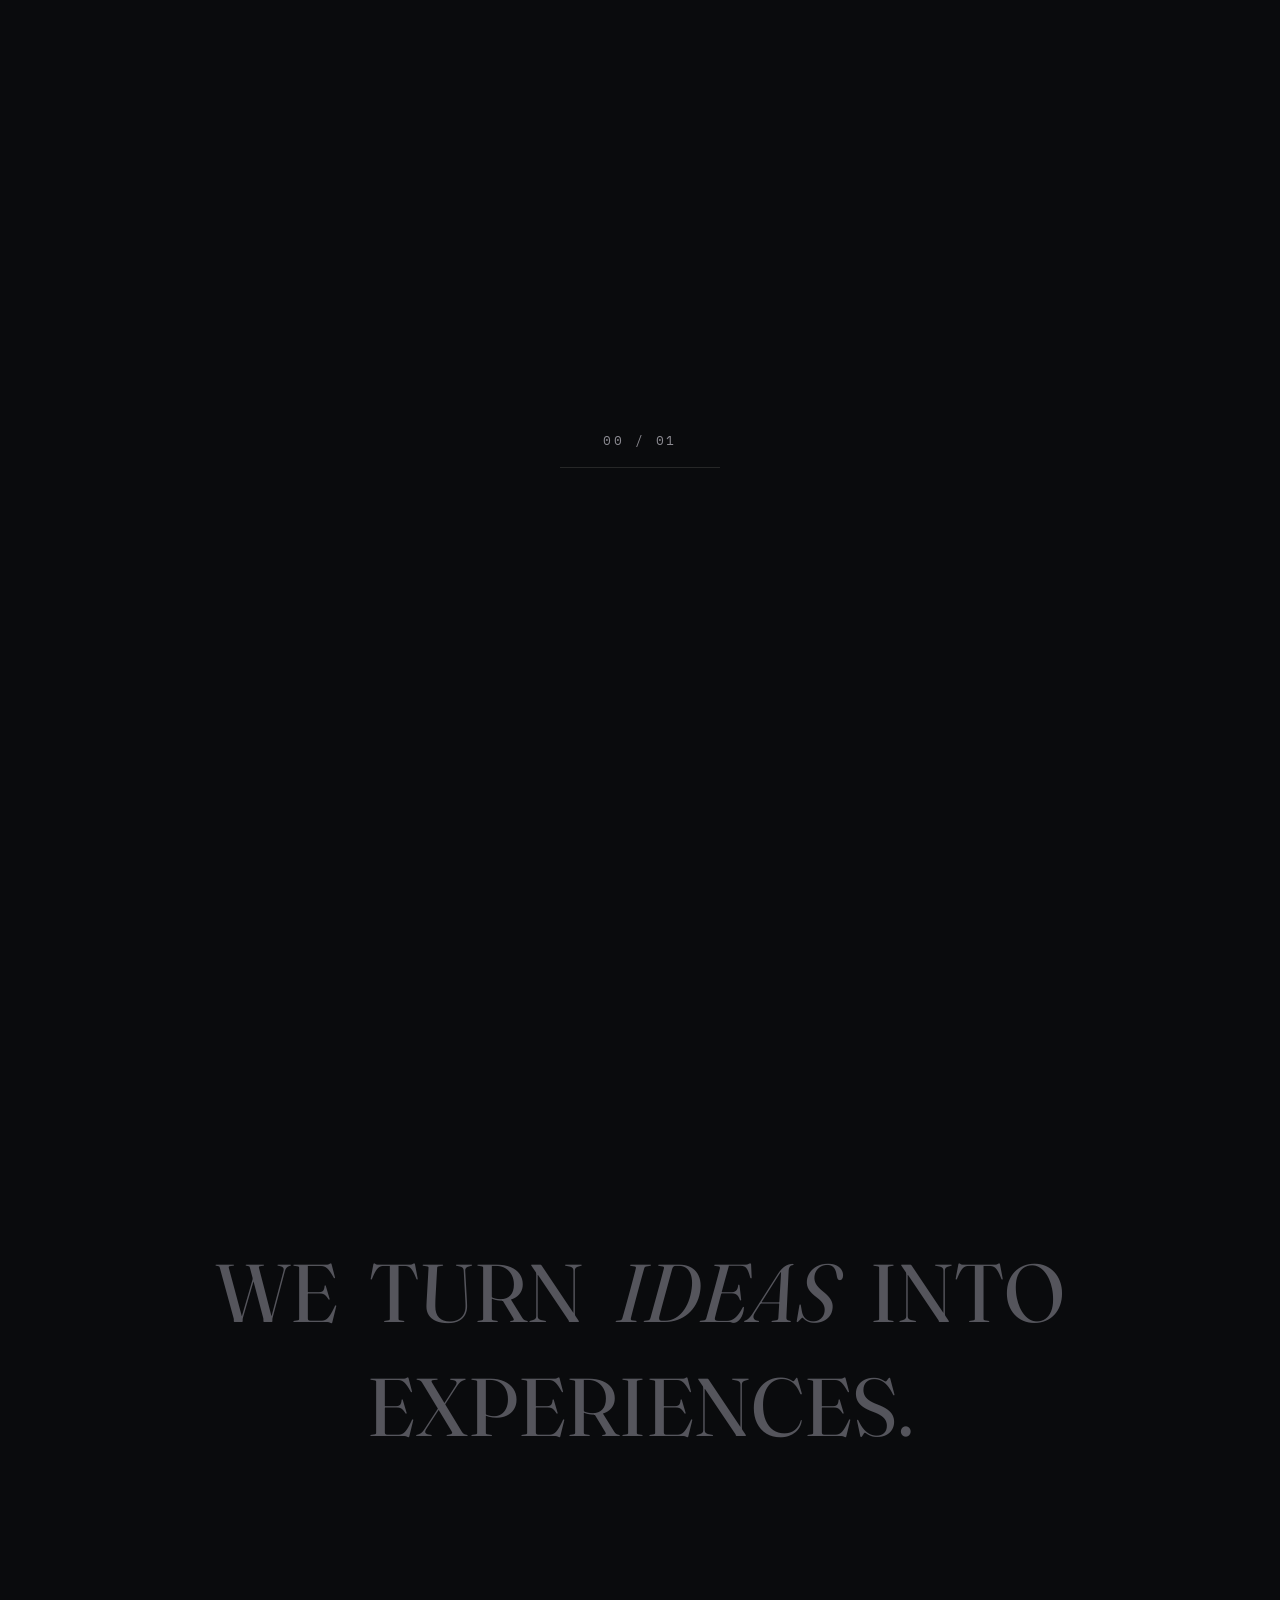
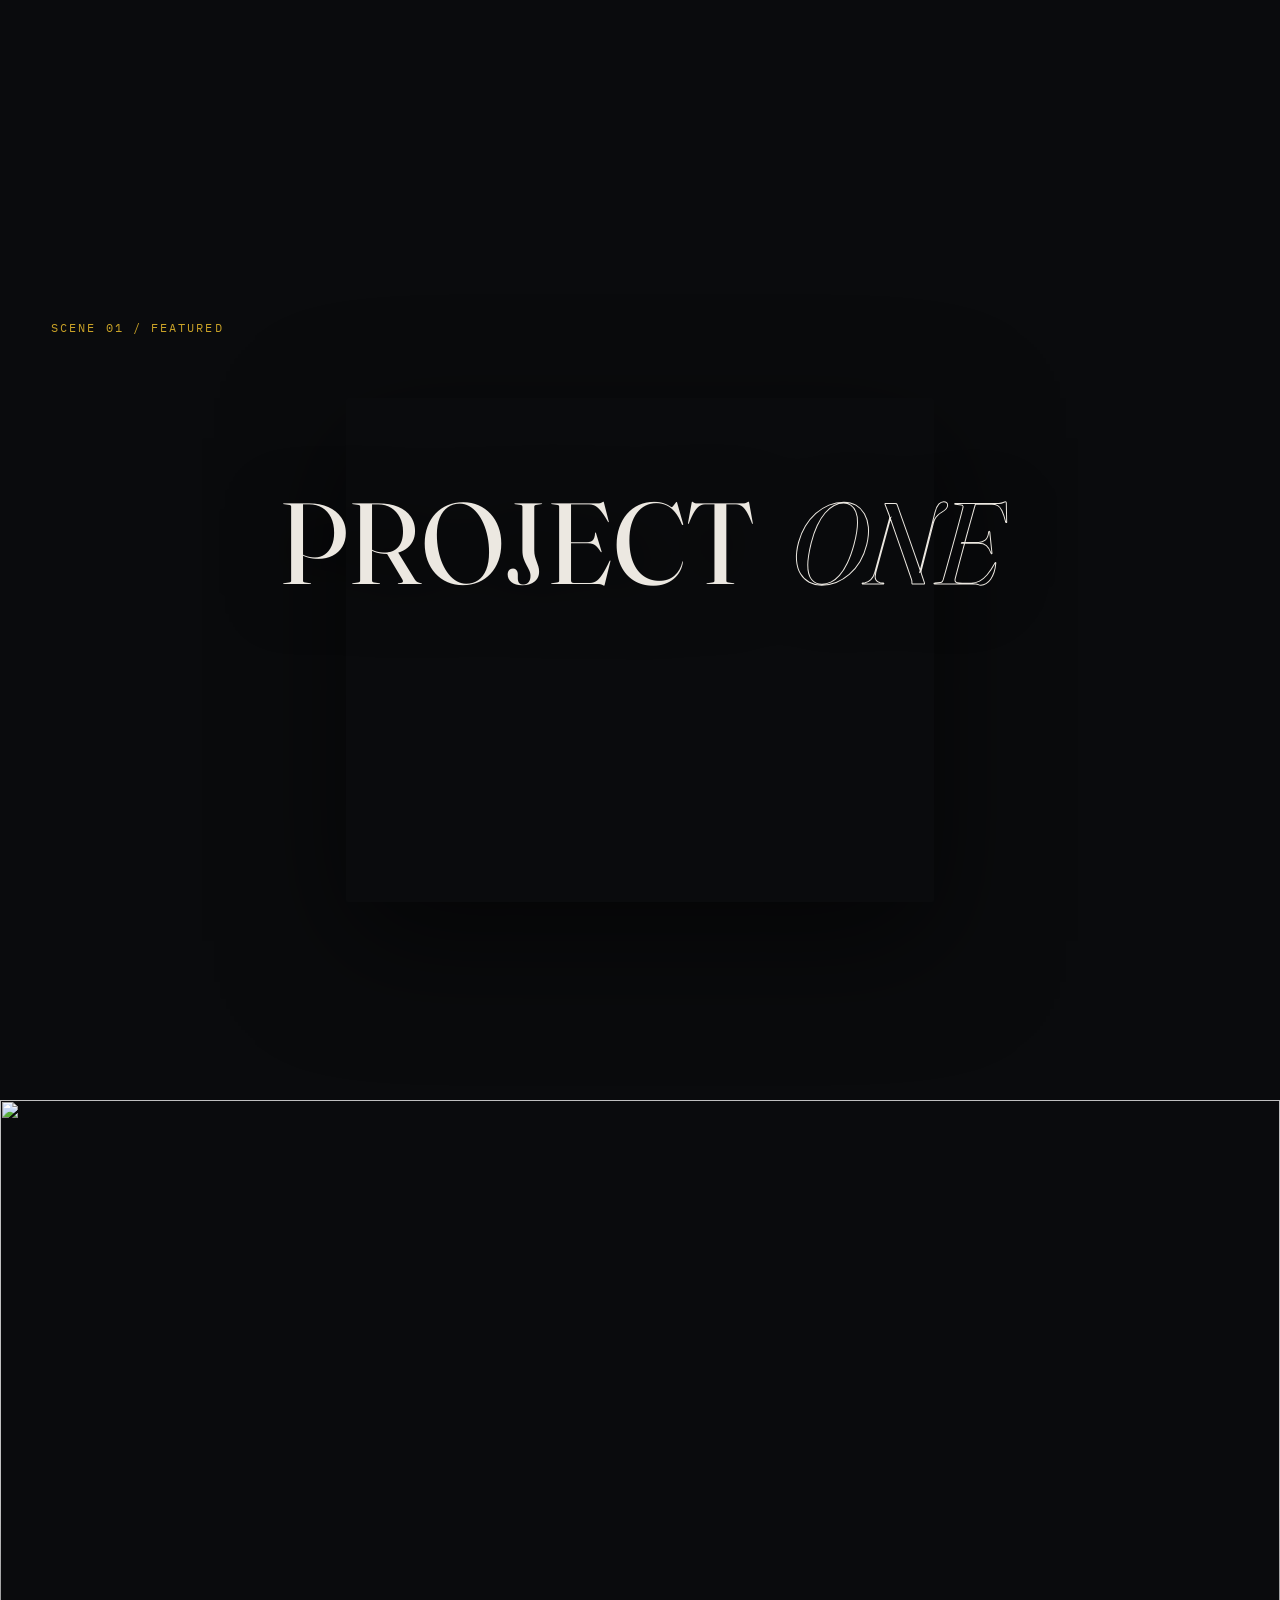
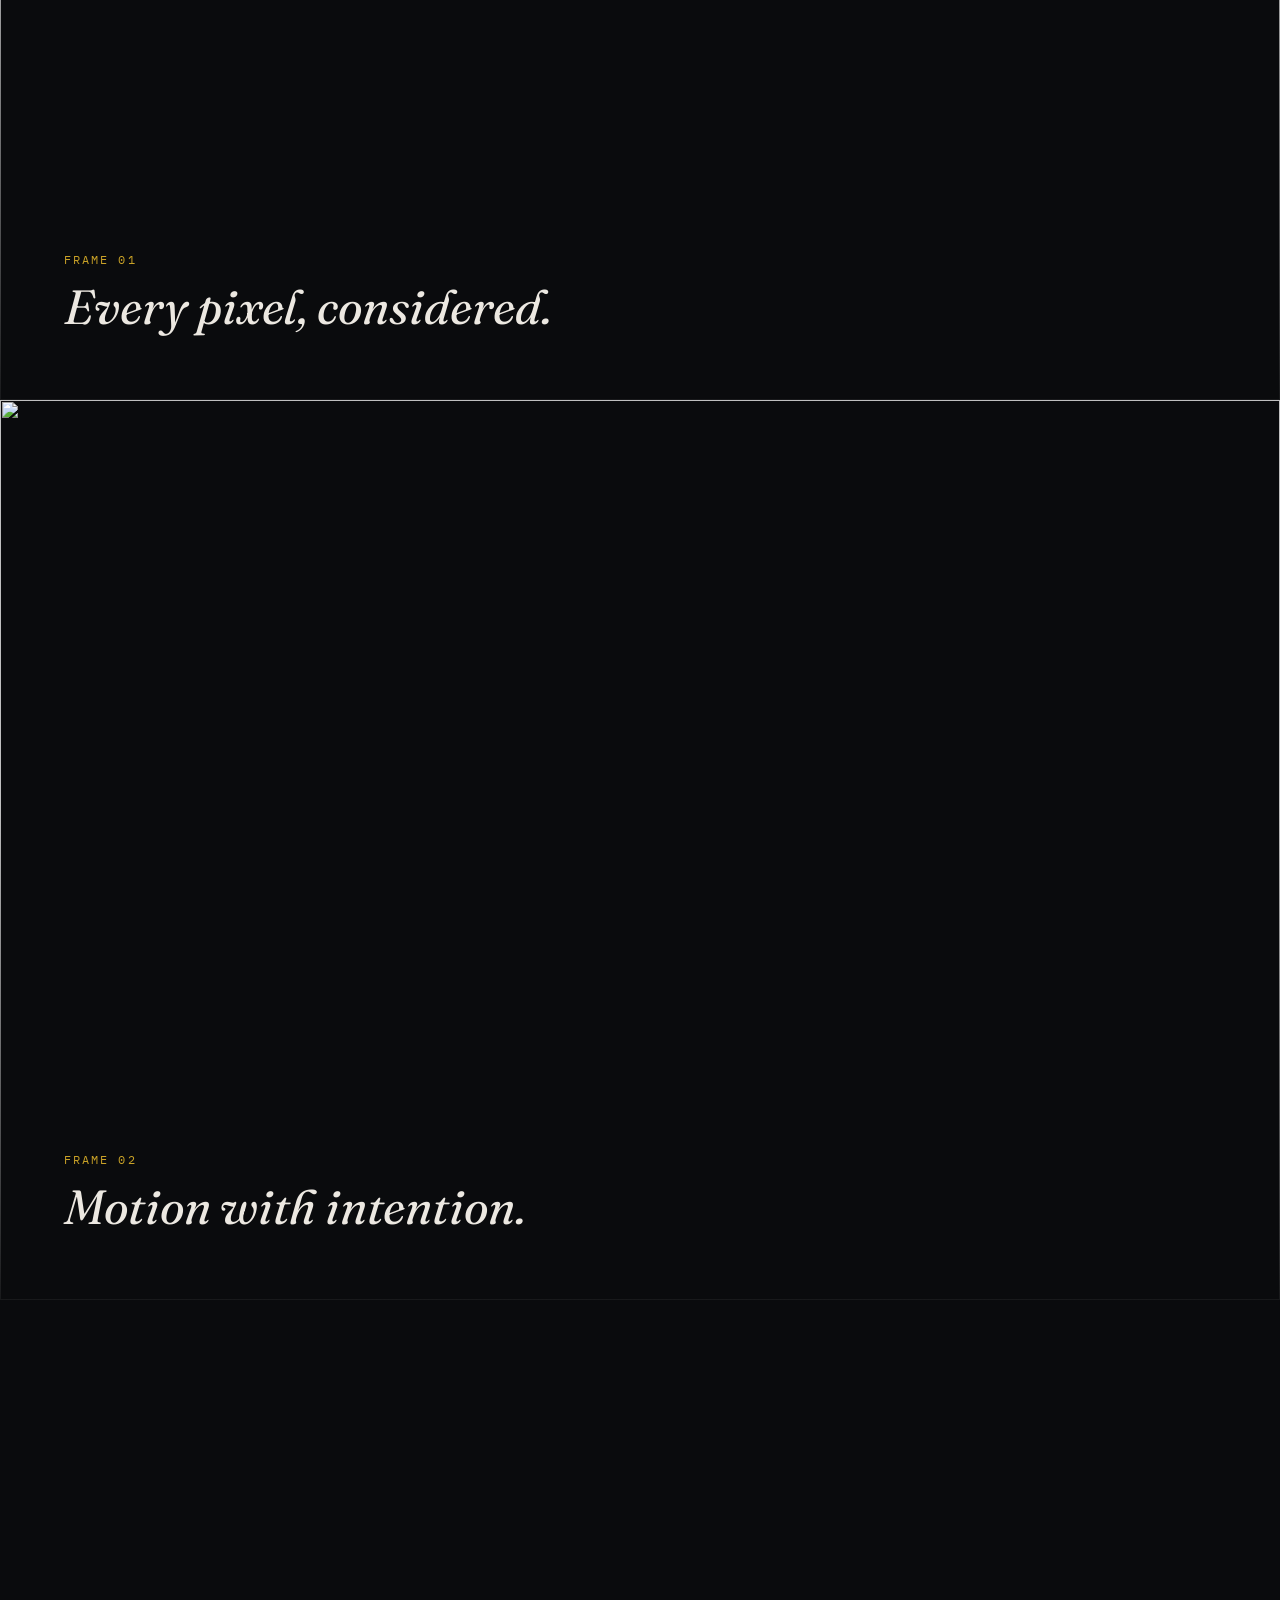
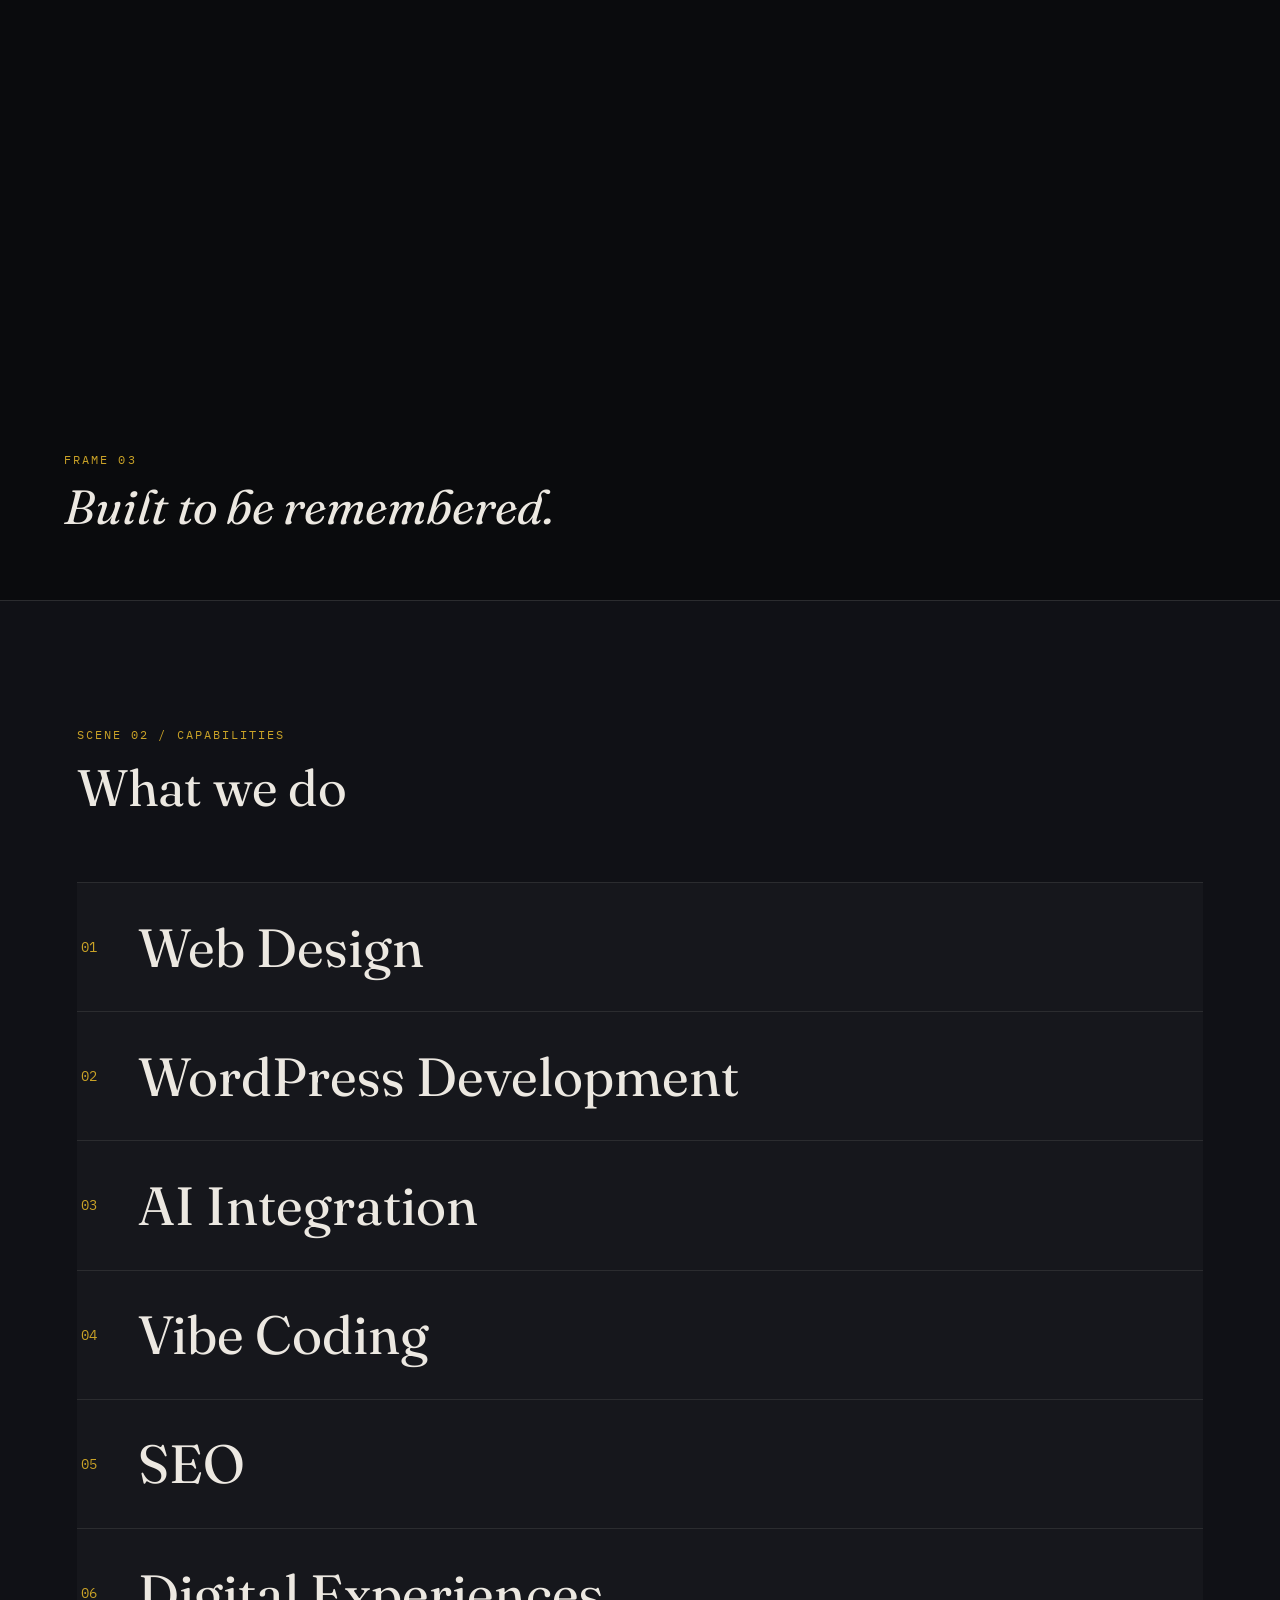
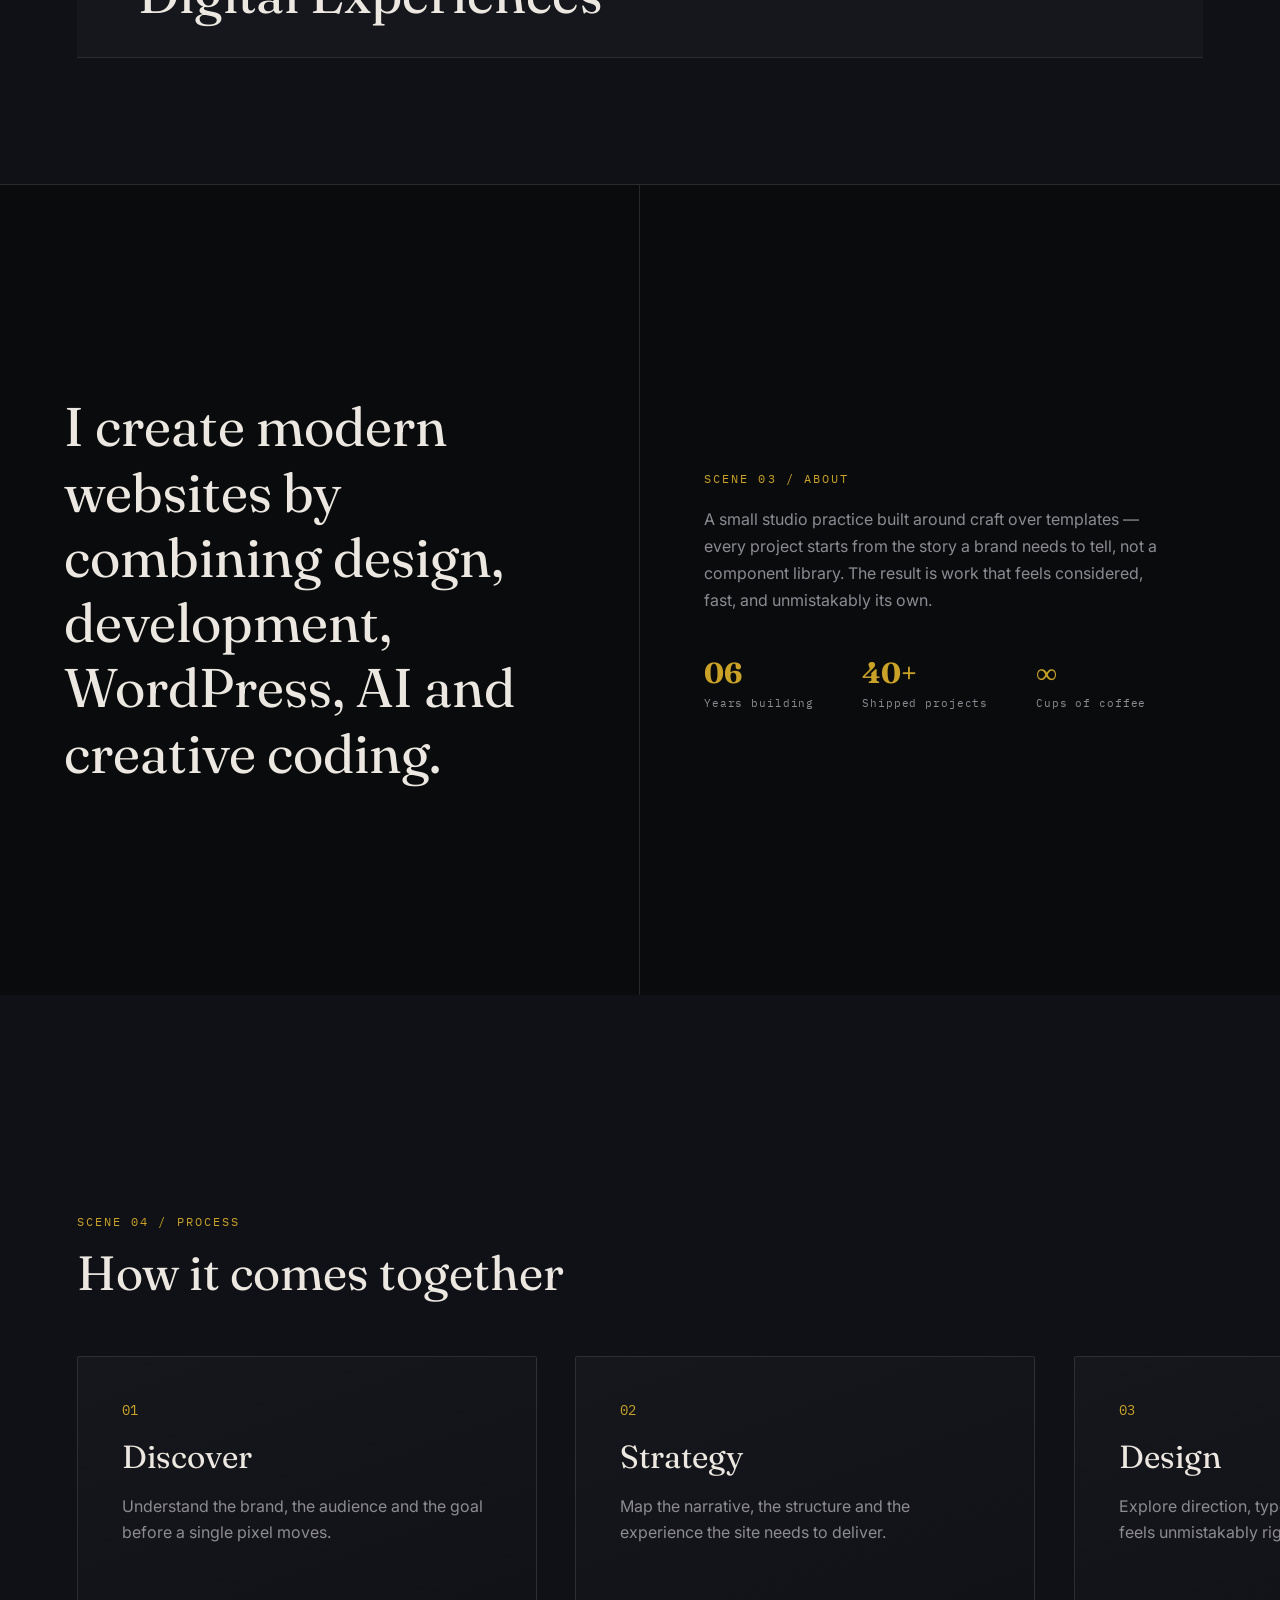
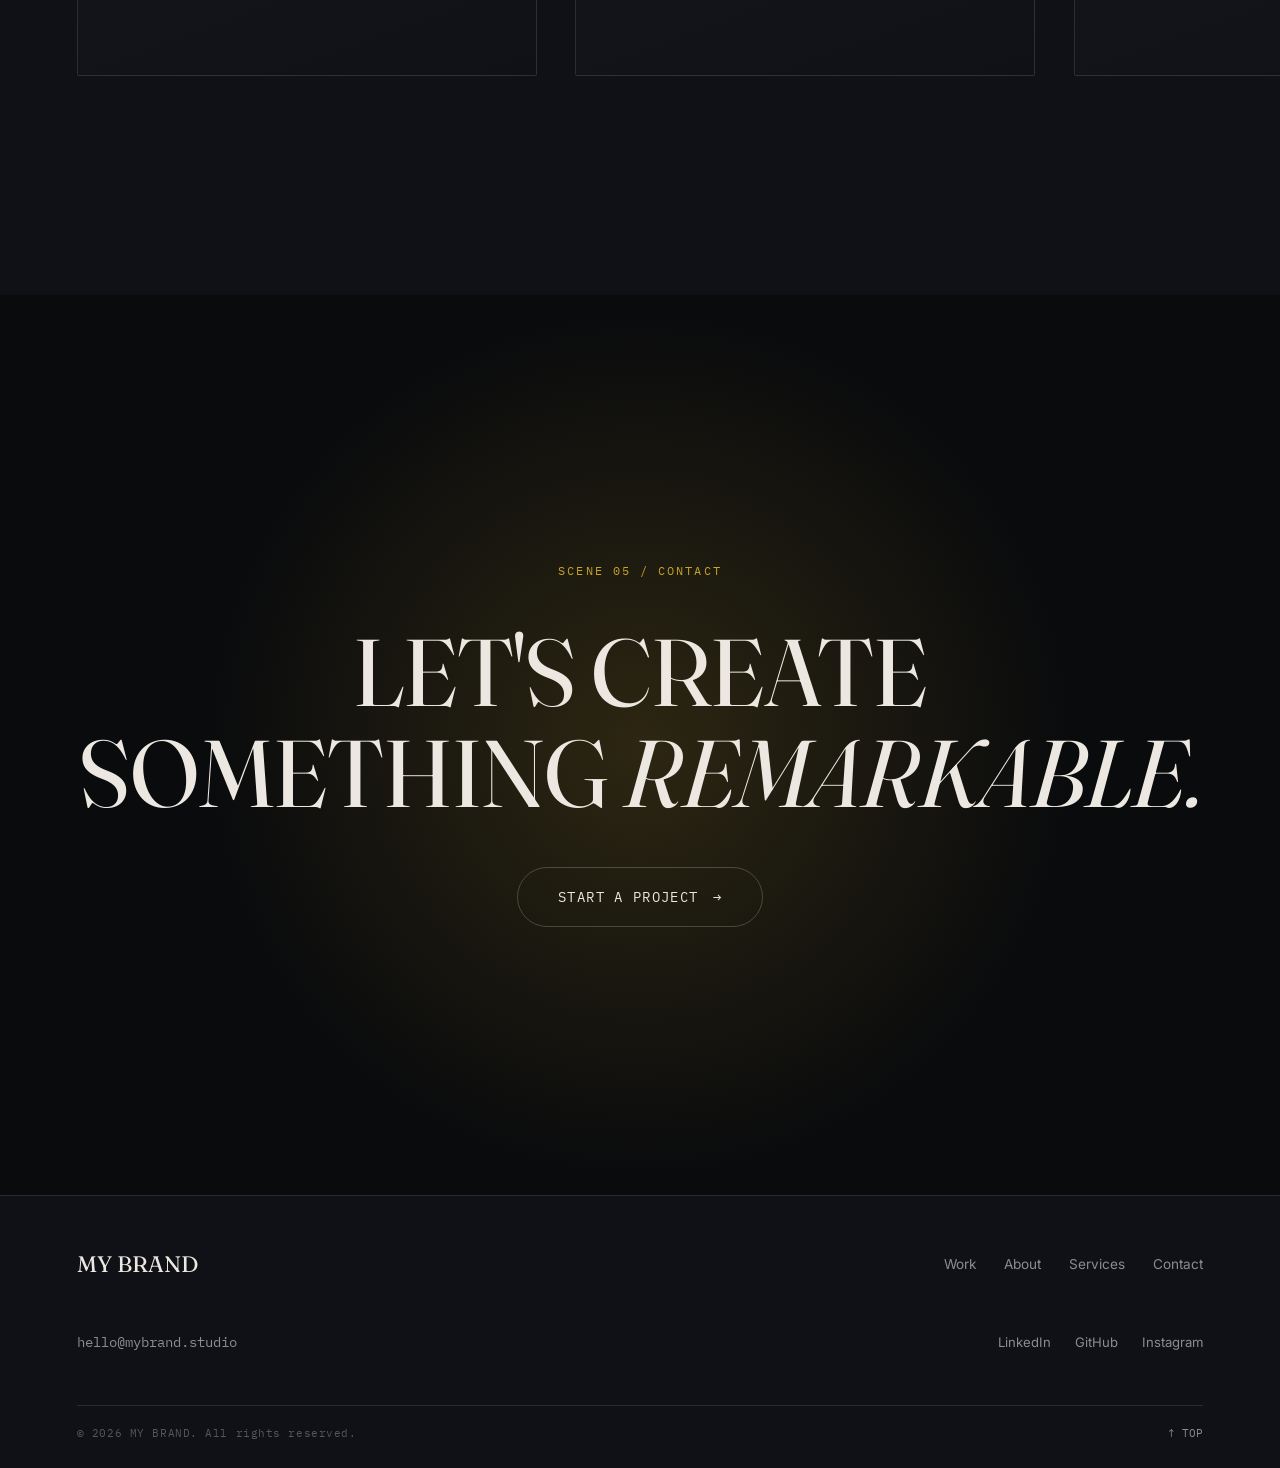
==== files (2) (3)/index.html @ c35a36f2 "Add files via upload" ====
<!DOCTYPE html>
<html lang="en">
<head>
<meta charset="UTF-8">
<meta name="viewport" content="width=device-width, initial-scale=1.0, viewport-fit=cover">
<title>MY BRAND — Digital Experiences</title>
<meta name="description" content="Creative development, intelligent design and immersive digital experiences.">

<!-- Google Fonts -->
<link rel="preconnect" href="https://fonts.googleapis.com">
<link rel="preconnect" href="https://fonts.gstatic.com" crossorigin>
<link href="https://fonts.googleapis.com/css2?family=Fraunces:ital,opsz,wght@0,9..144,300;0,9..144,400;0,9..144,500;0,9..144,600;1,9..144,400;1,9..144,500&family=Inter:wght@300;400;500;600&family=IBM+Plex+Mono:wght@400;500&display=swap" rel="stylesheet">

<link rel="stylesheet" href="style.css">
</head>
<body>

<!-- ===== Grain / vignette overlay ===== -->
<div class="grain" aria-hidden="true"></div>
<div class="vignette" aria-hidden="true"></div>

<!-- ===== Custom cursor (desktop only, JS-controlled) ===== -->
<div class="cursor" id="cursor" aria-hidden="true">
  <div class="cursor-dot"></div>
  <div class="cursor-ring"></div>
</div>

<!-- ===== Scroll progress timecode (signature element) ===== -->
<div class="timecode" id="timecode" aria-hidden="true">
  <span class="timecode-rec">● REC</span>
  <span class="timecode-value" id="timecodeValue">00:00:00:00</span>
</div>

<!-- ===== Loader ===== -->
<div class="loader" id="loader">
  <div class="loader-frame">00 / 01</div>
  <div class="loader-bar"><span></span></div>
</div>

<!-- ===== Navigation ===== -->
<header class="nav" id="nav">
  <a href="#top" class="nav-brand">MY BRAND</a>
  <nav class="nav-links" aria-label="Primary">
    <a href="#work" data-nav>Work</a>
    <a href="#about" data-nav>About</a>
    <a href="#services" data-nav>Services</a>
    <a href="#contact" data-nav>Contact</a>
  </nav>
  <button class="nav-toggle" id="navToggle" aria-label="Open menu" aria-expanded="false">
    <span class="nav-indicator" id="navIndicator"></span>
    <span class="nav-toggle-label">MENU</span>
  </button>
</header>

<!-- ===== Mobile menu overlay ===== -->
<div class="mobile-menu" id="mobileMenu">
  <a href="#work" data-nav>Work</a>
  <a href="#about" data-nav>About</a>
  <a href="#services" data-nav>Services</a>
  <a href="#contact" data-nav>Contact</a>
</div>

<main id="top">

  <!-- ===== HERO ===== -->
  <section class="hero" id="hero">
    <div class="hero-media">
      <img src="" data-img="hero" alt="" class="hero-img" id="heroImg">
      <div class="hero-scrim"></div>
    </div>
    <div class="hero-content">
      <h1 class="hero-title" id="heroTitle" aria-label="We build digital experiences">
        <span class="line"><span class="word">WE</span> <span class="word">BUILD</span></span>
        <span class="line"><span class="word">DIGITAL</span></span>
        <span class="line"><span class="word word-italic">EXPERIENCES</span><span class="word dot">.</span></span>
      </h1>
      <p class="hero-sub" id="heroSub">Creative development, intelligent design and immersive digital experiences.</p>
    </div>
    <div class="hero-meta">
      <span class="hero-meta-item">FILM // 2026</span>
      <span class="hero-meta-item">DIR. STUDIO</span>
    </div>
    <div class="scroll-cue" id="scrollCue">
      <span>SCROLL TO EXPLORE</span>
      <span class="scroll-cue-arrow">↓</span>
    </div>
  </section>

  <!-- ===== SECTION 02 — INTRODUCTION ===== -->
  <section class="intro" id="intro">
    <p class="intro-text" id="introText">
      <span class="reveal-word">WE</span>
      <span class="reveal-word">TURN</span>
      <span class="reveal-word pin-word">IDEAS</span>
      <span class="reveal-word">INTO</span>
      <span class="reveal-word accent-word">EXPERIENCES.</span>
    </p>
  </section>

  <!-- ===== SECTION 03 — FEATURED PROJECT (pinned) ===== -->
  <section class="feature" id="work">
    <div class="feature-pin">
      <div class="feature-eyebrow">
        <span class="timecode-label">SCENE 01 / FEATURED</span>
      </div>
      <h2 class="feature-title">
        <span>PROJECT</span><span class="feature-title-outline">ONE</span>
      </h2>
      <div class="feature-frame">
        <img src="" data-img="feature" alt="" class="feature-img" id="featureImg">
      </div>
      <ul class="feature-tags">
        <li>Creative Direction</li>
        <li>Web Design</li>
        <li>Development</li>
        <li>AI Integration</li>
      </ul>
    </div>
  </section>

  <!-- ===== SECTION 04 — CINEMATIC IMAGE STORY ===== -->
  <section class="story" id="story">
    <div class="story-panel story-panel--fade" data-panel="1">
      <img src="" data-img="story1" alt="" class="story-img">
      <div class="story-caption">
        <span class="timecode-label">FRAME 01</span>
        <h3>Every pixel, considered.</h3>
      </div>
    </div>
    <div class="story-panel story-panel--slide" data-panel="2">
      <img src="" data-img="story2" alt="" class="story-img">
      <div class="story-caption">
        <span class="timecode-label">FRAME 02</span>
        <h3>Motion with intention.</h3>
      </div>
    </div>
    <div class="story-panel story-panel--mask" data-panel="3">
      <div class="story-mask">
        <img src="" data-img="story3" alt="" class="story-img">
      </div>
      <div class="story-caption">
        <span class="timecode-label">FRAME 03</span>
        <h3>Built to be remembered.</h3>
      </div>
    </div>
  </section>

  <!-- ===== SECTION 05 — SERVICES ===== -->
  <section class="services" id="services">
    <div class="services-head">
      <span class="timecode-label">SCENE 02 / CAPABILITIES</span>
      <h2>What we do</h2>
    </div>
    <ul class="services-list">
      <li class="service-row" data-index="01">
        <span class="service-num">01</span>
        <span class="service-name">Web Design</span>
        <span class="service-arrow">→</span>
      </li>
      <li class="service-row" data-index="02">
        <span class="service-num">02</span>
        <span class="service-name">WordPress Development</span>
        <span class="service-arrow">→</span>
      </li>
      <li class="service-row" data-index="03">
        <span class="service-num">03</span>
        <span class="service-name">AI Integration</span>
        <span class="service-arrow">→</span>
      </li>
      <li class="service-row" data-index="04">
        <span class="service-num">04</span>
        <span class="service-name">Vibe Coding</span>
        <span class="service-arrow">→</span>
      </li>
      <li class="service-row" data-index="05">
        <span class="service-num">05</span>
        <span class="service-name">SEO</span>
        <span class="service-arrow">→</span>
      </li>
      <li class="service-row" data-index="06">
        <span class="service-num">06</span>
        <span class="service-name">Digital Experiences</span>
        <span class="service-arrow">→</span>
      </li>
    </ul>
  </section>

  <!-- ===== SECTION 06 — ABOUT ===== -->
  <section class="about" id="about">
    <div class="about-left">
      <p class="about-statement">I create modern websites by combining design, development, WordPress, AI and creative coding.</p>
    </div>
    <div class="about-right">
      <span class="timecode-label">SCENE 03 / ABOUT</span>
      <p class="about-body">A small studio practice built around craft over templates — every project starts from the story a brand needs to tell, not a component library. The result is work that feels considered, fast, and unmistakably its own.</p>
      <div class="about-stats">
        <div><strong>06</strong><span>Years building</span></div>
        <div><strong>40+</strong><span>Shipped projects</span></div>
        <div><strong>∞</strong><span>Cups of coffee</span></div>
      </div>
    </div>
  </section>

  <!-- ===== SECTION 07 — PROCESS (horizontal pinned) ===== -->
  <section class="process" id="process">
    <div class="process-pin">
      <div class="process-head">
        <span class="timecode-label">SCENE 04 / PROCESS</span>
        <h2>How it comes together</h2>
      </div>
      <div class="process-track" id="processTrack">
        <div class="process-card">
          <span class="process-num">01</span>
          <h3>Discover</h3>
          <p>Understand the brand, the audience and the goal before a single pixel moves.</p>
        </div>
        <div class="process-card">
          <span class="process-num">02</span>
          <h3>Strategy</h3>
          <p>Map the narrative, the structure and the experience the site needs to deliver.</p>
        </div>
        <div class="process-card">
          <span class="process-num">03</span>
          <h3>Design</h3>
          <p>Explore direction, typography and motion until it feels unmistakably right.</p>
        </div>
        <div class="process-card">
          <span class="process-num">04</span>
          <h3>Build</h3>
          <p>Engineer the interactions and performance so the design holds up in the browser.</p>
        </div>
        <div class="process-card">
          <span class="process-num">05</span>
          <h3>Launch</h3>
          <p>Ship, measure and refine — the work keeps evolving after it goes live.</p>
        </div>
      </div>
    </div>
  </section>

  <!-- ===== SECTION 08 — CTA ===== -->
  <section class="cta" id="contact">
    <div class="cta-glow" aria-hidden="true"></div>
    <span class="timecode-label">SCENE 05 / CONTACT</span>
    <h2 class="cta-title">LET'S CREATE<br>SOMETHING <span class="word-italic">REMARKABLE.</span></h2>
    <a href="mailto:hello@mybrand.studio" class="magnetic-btn" id="magneticBtn">
      <span>START A PROJECT</span>
      <span class="magnetic-btn-arrow">→</span>
    </a>
  </section>

</main>

<!-- ===== FOOTER ===== -->
<footer class="footer">
  <div class="footer-top">
    <span class="footer-brand">MY BRAND</span>
    <nav class="footer-links" aria-label="Footer">
      <a href="#work">Work</a>
      <a href="#about">About</a>
      <a href="#services">Services</a>
      <a href="#contact">Contact</a>
    </nav>
  </div>
  <div class="footer-mid">
    <a href="mailto:hello@mybrand.studio">hello@mybrand.studio</a>
    <div class="footer-social">
      <a href="#" target="_blank" rel="noopener">LinkedIn</a>
      <a href="#" target="_blank" rel="noopener">GitHub</a>
      <a href="#" target="_blank" rel="noopener">Instagram</a>
    </div>
  </div>
  <div class="footer-bottom">
    <span>© 2026 MY BRAND. All rights reserved.</span>
    <button class="back-to-top" id="backToTop" aria-label="Back to top">↑ TOP</button>
  </div>
</footer>

<!-- ===== Scripts ===== -->
<script src="https://cdnjs.cloudflare.com/ajax/libs/gsap/3.12.5/gsap.min.js"></script>
<script src="https://cdnjs.cloudflare.com/ajax/libs/gsap/3.12.5/ScrollTrigger.min.js"></script>
<script src="https://unpkg.com/lenis@1.1.13/dist/lenis.min.js"></script>
<script src="script.js"></script>
</body>
</html>
---- files (2) (3)/style.css ----
/* ==========================================================================
   MY BRAND — cinematic agency site
   Design tokens
   -- bg:        #0A0B0D  ink black w/ faint blue cast
   -- bg-alt:    #101116  panel black
   -- ink:       #ECE8E1  warm off-white (never pure white)
   -- ink-dim:   #8C8B92  muted grey-violet
   -- brass:     #C9A227  desaturated brass/gold glow (signature accent)
   -- brass-soft:rgba(201,162,39,.35)
   -- line:      rgba(236,232,225,.12)
   Type: Fraunces (display/editorial serif) + Inter (body) + IBM Plex Mono (timecode/utility)
   ========================================================================== */

:root{
  --bg:#0a0b0d;
  --bg-alt:#101116;
  --panel:#16171c;
  --ink:#ece8e1;
  --ink-dim:#8c8b92;
  --ink-faint:#55555c;
  --brass:#c9a227;
  --brass-soft:rgba(201,162,39,.35);
  --brass-glow:rgba(201,162,39,.18);
  --line:rgba(236,232,225,.12);
  --line-strong:rgba(236,232,225,.22);

  --f-display:'Fraunces', 'Georgia', serif;
  --f-body:'Inter', -apple-system, sans-serif;
  --f-mono:'IBM Plex Mono', monospace;

  --ease:cubic-bezier(.22,1,.36,1);
  --ease-soft:cubic-bezier(.16,.84,.44,1);

  --nav-h:88px;
}

*{margin:0;padding:0;box-sizing:border-box;}
html{background:var(--bg);}
html.lenis, html.lenis body{height:auto;}
.lenis.lenis-smooth{scroll-behavior:auto;}

body{
  background:var(--bg);
  color:var(--ink);
  font-family:var(--f-body);
  font-weight:400;
  overflow-x:hidden;
  -webkit-font-smoothing:antialiased;
  text-rendering:optimizeLegibility;
  cursor:none;
}
@media (max-width:900px), (hover:none){
  body{cursor:auto;}
}

img{display:block;max-width:100%;}
a{color:inherit;text-decoration:none;}
ul{list-style:none;}
button{font:inherit;color:inherit;background:none;border:none;cursor:pointer;}

::selection{background:var(--brass);color:#0a0b0d;}

/* ---------- utility ---------- */
.timecode-label{
  font-family:var(--f-mono);
  font-size:.72rem;
  letter-spacing:.18em;
  color:var(--brass);
  text-transform:uppercase;
  display:inline-block;
}
.word-italic{font-style:italic;font-family:var(--f-display);}

/* ---------- grain + vignette ---------- */
.grain{
  position:fixed;inset:0;z-index:9998;pointer-events:none;
  opacity:.045;mix-blend-mode:overlay;
  background-image:url("data:image/svg+xml,%3Csvg xmlns='http://www.w3.org/2000/svg' width='140' height='140'%3E%3Cfilter id='n'%3E%3CfeTurbulence type='fractalNoise' baseFrequency='0.9' numOctaves='2' stitchTiles='stitch'/%3E%3C/filter%3E%3Crect width='100%25' height='100%25' filter='url(%23n)'/%3E%3C/svg%3E");
}
.vignette{
  position:fixed;inset:0;z-index:9997;pointer-events:none;
  background:radial-gradient(ellipse at center, transparent 45%, rgba(0,0,0,.55) 100%);
}

/* ---------- custom cursor ---------- */
.cursor{
  position:fixed;top:0;left:0;z-index:9999;pointer-events:none;
  transform:translate(-50%,-50%);
  mix-blend-mode:difference;
}
.cursor-dot{
  width:6px;height:6px;border-radius:50%;background:var(--ink);
  position:absolute;top:50%;left:50%;transform:translate(-50%,-50%);
}
.cursor-ring{
  width:34px;height:34px;border-radius:50%;border:1px solid var(--ink);
  position:absolute;top:50%;left:50%;transform:translate(-50%,-50%);
  transition:width .35s var(--ease),height .35s var(--ease),border-color .35s var(--ease),opacity .35s var(--ease);
}
.cursor.is-hover .cursor-ring{width:64px;height:64px;}
.cursor.is-cta .cursor-ring{width:88px;height:88px;border-color:var(--brass);}
.cursor.is-cta .cursor-dot{background:var(--brass);}
@media (max-width:900px), (hover:none){
  .cursor{display:none;}
}

/* ---------- timecode HUD ---------- */
.timecode{
  position:fixed;left:24px;bottom:24px;z-index:400;
  display:flex;align-items:center;gap:10px;
  font-family:var(--f-mono);font-size:.72rem;letter-spacing:.08em;
  color:var(--ink-dim);
  opacity:0;transition:opacity .6s var(--ease);
}
.timecode.is-visible{opacity:1;}
.timecode-rec{color:var(--brass);}
.timecode-rec::before{content:'';}
@media (max-width:700px){.timecode{display:none;}}

/* ---------- loader ---------- */
.loader{
  position:fixed;inset:0;z-index:10000;background:var(--bg);
  display:flex;flex-direction:column;align-items:center;justify-content:center;gap:18px;
}
.loader-frame{font-family:var(--f-mono);font-size:.8rem;letter-spacing:.2em;color:var(--ink-dim);}
.loader-bar{width:160px;height:1px;background:var(--line);position:relative;overflow:hidden;}
.loader-bar span{position:absolute;inset:0;background:var(--brass);transform:scaleX(0);transform-origin:left;}

/* ---------- nav ---------- */
.nav{
  position:fixed;top:0;left:0;right:0;z-index:500;
  height:var(--nav-h);
  display:flex;align-items:center;justify-content:space-between;
  padding:0 clamp(20px,4vw,56px);
  opacity:0;
  mix-blend-mode:normal;
  transition:background .4s var(--ease), border-color .4s var(--ease);
  border-bottom:1px solid transparent;
}
.nav.is-scrolled{
  background:rgba(10,11,13,.72);
  backdrop-filter:blur(14px);
  border-bottom:1px solid var(--line);
}
.nav-brand{
  font-family:var(--f-display);font-weight:500;font-size:1.05rem;letter-spacing:.04em;
}
.nav-links{display:flex;gap:clamp(24px,3vw,48px);}
.nav-links a{
  position:relative;font-size:.85rem;letter-spacing:.03em;color:var(--ink);
  padding:4px 0;
}
.nav-links a::after{
  content:'';position:absolute;left:0;bottom:0;width:100%;height:1px;background:var(--brass);
  transform:scaleX(0);transform-origin:right;transition:transform .45s var(--ease);
}
.nav-links a:hover::after,
.nav-links a:focus-visible::after{transform:scaleX(1);transform-origin:left;}

.nav-toggle{display:none;align-items:center;gap:10px;}
.nav-indicator{width:8px;height:8px;border-radius:50%;background:var(--brass);box-shadow:0 0 10px var(--brass-glow);animation:pulse 2.4s ease-in-out infinite;}
.nav-toggle-label{font-family:var(--f-mono);font-size:.7rem;letter-spacing:.15em;}
@keyframes pulse{0%,100%{opacity:1;transform:scale(1);}50%{opacity:.4;transform:scale(.7);}}

@media (max-width:760px){
  .nav-links{display:none;}
  .nav-toggle{display:flex;}
}

.mobile-menu{
  position:fixed;inset:0;z-index:450;background:var(--bg);
  display:flex;flex-direction:column;align-items:flex-start;justify-content:center;gap:22px;
  padding:0 32px;
  transform:translateY(-100%);
  transition:transform .6s var(--ease);
}
.mobile-menu.is-open{transform:translateY(0);}
.mobile-menu a{font-family:var(--f-display);font-size:2.2rem;font-weight:400;}

/* ---------- links focus ---------- */
a:focus-visible, button:focus-visible{outline:1px solid var(--brass);outline-offset:4px;}

/* ---------- hero ---------- */
.hero{
  position:relative;height:100svh;min-height:560px;overflow:hidden;
  display:flex;align-items:flex-end;
}
.hero-media{position:absolute;inset:0;z-index:0;}
.hero-img{width:100%;height:100%;object-fit:cover;transform:scale(1.08);}
.hero-scrim{
  position:absolute;inset:0;
  background:linear-gradient(180deg, rgba(10,11,13,.35) 0%, rgba(10,11,13,.55) 55%, rgba(10,11,13,.96) 100%);
}
.hero-content{
  position:relative;z-index:1;padding:0 clamp(20px,4vw,56px) clamp(64px,10vh,120px);
  max-width:1100px;
}
.hero-title{
  font-family:var(--f-display);font-weight:400;
  font-size:clamp(2.6rem,8.6vw,7.2rem);
  line-height:.98;letter-spacing:-.01em;
  color:var(--ink);
}
.hero-title .line{display:block;overflow:hidden;}
.hero-title .word{display:inline-block;transform:translateY(115%);}
.hero-title .dot{color:var(--brass);}
.hero-sub{
  margin-top:28px;max-width:460px;
  font-size:1.02rem;line-height:1.55;color:var(--ink-dim);
  opacity:0;transform:translateY(24px);
}
.hero-meta{
  position:absolute;top:calc(var(--nav-h) + 24px);right:clamp(20px,4vw,56px);z-index:1;
  display:flex;flex-direction:column;gap:6px;align-items:flex-end;
  font-family:var(--f-mono);font-size:.7rem;letter-spacing:.14em;color:var(--ink-dim);
  opacity:0;
}
@media (max-width:700px){.hero-meta{display:none;}}

.scroll-cue{
  position:absolute;bottom:28px;left:50%;transform:translateX(-50%);z-index:1;
  display:flex;flex-direction:column;align-items:center;gap:8px;
  font-family:var(--f-mono);font-size:.68rem;letter-spacing:.2em;color:var(--ink-dim);
  opacity:0;
}
.scroll-cue-arrow{display:inline-block;animation:bob 2s ease-in-out infinite;}
@keyframes bob{0%,100%{transform:translateY(0);}50%{transform:translateY(8px);}}

/* ---------- intro (section 02) ---------- */
.intro{
  min-height:100vh;display:flex;align-items:center;justify-content:center;
  padding:14vh clamp(20px,6vw,80px);
  background:var(--bg);
}
.intro-text{
  font-family:var(--f-display);font-weight:400;
  font-size:clamp(2rem,6.4vw,5.4rem);line-height:1.12;
  text-align:center;max-width:1180px;
  display:flex;flex-wrap:wrap;justify-content:center;gap:.28em .38em;
}
.reveal-word{
  color:var(--ink-faint);
  transition:color .1s linear;
}
.reveal-word.is-active{color:var(--ink);}
.reveal-word.pin-word{font-style:italic;font-family:var(--f-display);}
.reveal-word.accent-word.is-active{color:var(--brass);}

/* ---------- featured project (section 03, pinned) ---------- */
.feature{
  position:relative;height:100vh;background:var(--bg);
}
.feature-pin{
  position:relative;height:100vh;width:100%;overflow:hidden;
  display:flex;flex-direction:column;align-items:center;justify-content:center;
  padding:clamp(20px,4vw,56px);
}
.feature-eyebrow{position:absolute;top:calc(var(--nav-h) + 28px);left:clamp(20px,4vw,56px);}
.feature-title{
  position:absolute;z-index:2;top:38%;left:50%;transform:translate(-50%,-50%);
  font-family:var(--f-display);font-weight:400;
  font-size:clamp(2.4rem,9vw,7.5rem);
  display:flex;gap:.3em;white-space:nowrap;pointer-events:none;
  filter:drop-shadow(0 8px 30px rgba(0,0,0,.65));
}
.feature-title-outline{
  -webkit-text-stroke:1px var(--ink);color:transparent;
  font-style:italic;
}
.feature-frame{
  position:relative;width:46vw;height:56vh;max-width:640px;border-radius:2px;overflow:hidden;
  box-shadow:0 40px 120px rgba(0,0,0,.55);
}
.feature-img{width:100%;height:100%;object-fit:cover;transform:scale(1.15);}
.feature-tags{
  position:absolute;bottom:clamp(28px,5vh,64px);left:clamp(20px,4vw,56px);right:clamp(20px,4vw,56px);
  display:flex;flex-wrap:wrap;gap:clamp(16px,3vw,40px);
  font-family:var(--f-mono);font-size:.72rem;letter-spacing:.1em;color:var(--ink-dim);
  opacity:0;
}
@media (max-width:760px){
  .feature-frame{width:82vw;height:44vh;}
  .feature-title{font-size:clamp(2.2rem,11vw,3.4rem);}
}

/* ---------- cinematic story (section 04) ---------- */
.story{background:var(--bg);}
.story-panel{
  position:relative;height:100vh;overflow:hidden;
  display:flex;align-items:flex-end;
}
.story-img{position:absolute;inset:0;width:100%;height:100%;object-fit:cover;}
.story-panel::after{
  content:'';position:absolute;inset:0;
  background:linear-gradient(180deg, rgba(10,11,13,0) 45%, rgba(10,11,13,.92) 100%);
}
.story-caption{
  position:relative;z-index:1;padding:clamp(28px,5vw,64px);
  display:flex;flex-direction:column;gap:10px;
}
.story-caption h3{
  font-family:var(--f-display);font-weight:400;font-style:italic;
  font-size:clamp(1.6rem,4vw,3rem);color:var(--ink);max-width:640px;
}
.story-panel--mask .story-mask{
  position:absolute;inset:0;
  clip-path:inset(0 0 100% 0);
}
.story-panel--mask .story-mask .story-img{position:static;}

/* ---------- services (section 05) ---------- */
.services{
  padding:clamp(80px,14vh,160px) clamp(20px,6vw,80px);
  background:var(--bg-alt);
  border-top:1px solid var(--line);
  border-bottom:1px solid var(--line);
}
.services-head{margin-bottom:clamp(40px,7vh,80px);display:flex;flex-direction:column;gap:14px;}
.services-head h2{font-family:var(--f-display);font-weight:400;font-size:clamp(2rem,4.2vw,3.2rem);}
.services-list{border-top:1px solid var(--line);}
.service-row{
  position:relative;
  display:flex;align-items:center;gap:clamp(16px,3vw,40px);
  padding:clamp(20px,3.4vh,34px) 4px;
  border-bottom:1px solid var(--line);
  cursor:pointer;overflow:hidden;
}
.service-row::before{
  content:'';position:absolute;inset:0;left:-100%;
  background:var(--panel);
  transition:left .55s var(--ease);
  z-index:0;
}
.service-row:hover::before,
.service-row.is-active::before{left:0;}
.service-num{
  position:relative;z-index:1;
  font-family:var(--f-mono);font-size:.85rem;color:var(--brass);
  transition:transform .5s var(--ease);
  min-width:2.4ch;
}
.service-name{
  position:relative;z-index:1;flex:1;
  font-family:var(--f-display);font-weight:400;
  font-size:clamp(1.6rem,4.2vw,3.4rem);
  transition:transform .5s var(--ease), color .5s var(--ease);
}
.service-row:hover .service-num{transform:translateX(10px);}
.service-row:hover .service-name{transform:translateX(20px);}
.service-arrow{
  position:relative;z-index:1;
  font-size:1.6rem;color:var(--brass);
  opacity:0;transform:translateX(-16px) rotate(-45deg);
  transition:opacity .4s var(--ease), transform .45s var(--ease);
}
.service-row:hover .service-arrow{opacity:1;transform:translateX(0) rotate(0deg);}

/* ---------- about (section 06) ---------- */
.about{
  display:grid;grid-template-columns:1fr 1fr;
  min-height:90vh;
  background:var(--bg);
}
.about-left,.about-right{
  padding:clamp(60px,10vh,120px) clamp(24px,5vw,64px);
  display:flex;flex-direction:column;justify-content:center;
}
.about-left{border-right:1px solid var(--line);}
.about-statement{
  font-family:var(--f-display);font-weight:400;
  font-size:clamp(1.8rem,4.4vw,3.4rem);line-height:1.2;
}
.about-right{gap:20px;}
.about-body{color:var(--ink-dim);line-height:1.7;font-size:1rem;max-width:46ch;}
.about-stats{display:flex;gap:clamp(24px,4vw,48px);margin-top:20px;}
.about-stats div{display:flex;flex-direction:column;gap:6px;}
.about-stats strong{font-family:var(--f-display);font-size:1.8rem;color:var(--brass);}
.about-stats span{font-family:var(--f-mono);font-size:.68rem;letter-spacing:.08em;color:var(--ink-dim);}
@media (max-width:820px){
  .about{grid-template-columns:1fr;}
  .about-left{border-right:none;border-bottom:1px solid var(--line);}
}

/* ---------- process (section 07, horizontal pinned) ---------- */
.process{position:relative;background:var(--bg-alt);}
.process-pin{height:100vh;display:flex;flex-direction:column;justify-content:center;overflow:hidden;}
.process-head{padding:0 clamp(20px,6vw,80px);margin-bottom:clamp(30px,6vh,60px);display:flex;flex-direction:column;gap:14px;}
.process-head h2{font-family:var(--f-display);font-weight:400;font-size:clamp(1.8rem,4vw,3rem);}
.process-track{
  display:flex;gap:clamp(24px,3vw,48px);
  padding:0 clamp(20px,6vw,80px);
  width:max-content;
  will-change:transform;
}
.process-card{
  width:min(74vw,460px);flex-shrink:0;
  border:1px solid var(--line);border-radius:2px;
  padding:clamp(28px,4vw,44px);
  background:linear-gradient(160deg, var(--panel), var(--bg-alt));
  display:flex;flex-direction:column;gap:18px;
  min-height:320px;
  position:relative;
}
.process-card::before{
  content:'';position:absolute;top:0;left:0;width:100%;height:2px;
  background:linear-gradient(90deg, var(--brass), transparent);
  opacity:0;transition:opacity .4s var(--ease);
}
.process-num{font-family:var(--f-mono);font-size:.85rem;color:var(--brass);}
.process-card h3{font-family:var(--f-display);font-weight:400;font-size:2rem;}
.process-card p{color:var(--ink-dim);line-height:1.6;max-width:38ch;}

/* ---------- CTA (section 08) ---------- */
.cta{
  position:relative;min-height:100vh;
  display:flex;flex-direction:column;align-items:center;justify-content:center;gap:44px;
  padding:clamp(60px,10vh,120px) 24px;
  text-align:center;background:var(--bg);overflow:hidden;
}
.cta-glow{
  position:absolute;top:50%;left:50%;width:70vw;height:70vw;max-width:900px;max-height:900px;
  transform:translate(-50%,-50%);
  background:radial-gradient(circle, var(--brass-glow) 0%, transparent 68%);
  pointer-events:none;
}
.cta-title{
  position:relative;z-index:1;
  font-family:var(--f-display);font-weight:400;
  font-size:clamp(2.4rem,7.4vw,6rem);line-height:1.06;letter-spacing:-.01em;
}
.magnetic-btn{
  position:relative;z-index:1;
  display:inline-flex;align-items:center;gap:14px;
  padding:20px 40px;border:1px solid var(--line-strong);border-radius:999px;
  font-family:var(--f-mono);font-size:.85rem;letter-spacing:.1em;
  transition:border-color .4s var(--ease), background .4s var(--ease);
}
.magnetic-btn:hover{border-color:var(--brass);background:var(--brass-glow);}
.magnetic-btn-arrow{transition:transform .4s var(--ease);}
.magnetic-btn:hover .magnetic-btn-arrow{transform:translateX(6px);}

/* ---------- footer ---------- */
.footer{
  background:var(--bg-alt);border-top:1px solid var(--line);
  padding:clamp(40px,6vh,64px) clamp(20px,6vw,80px) 28px;
  display:flex;flex-direction:column;gap:clamp(32px,6vh,56px);
}
.footer-top{display:flex;justify-content:space-between;align-items:center;flex-wrap:wrap;gap:20px;}
.footer-brand{font-family:var(--f-display);font-size:1.4rem;}
.footer-links{display:flex;gap:28px;flex-wrap:wrap;}
.footer-links a{font-size:.85rem;color:var(--ink-dim);transition:color .3s var(--ease);}
.footer-links a:hover{color:var(--ink);}
.footer-mid{display:flex;justify-content:space-between;align-items:center;flex-wrap:wrap;gap:20px;}
.footer-mid > a{font-family:var(--f-mono);font-size:.9rem;color:var(--ink-dim);}
.footer-mid > a:hover{color:var(--brass);}
.footer-social{display:flex;gap:24px;}
.footer-social a{font-size:.82rem;color:var(--ink-dim);transition:color .3s var(--ease);}
.footer-social a:hover{color:var(--brass);}
.footer-bottom{
  display:flex;justify-content:space-between;align-items:center;flex-wrap:wrap;gap:14px;
  padding-top:20px;border-top:1px solid var(--line);
  font-family:var(--f-mono);font-size:.7rem;letter-spacing:.05em;color:var(--ink-faint);
}
.back-to-top{color:var(--ink-dim);transition:color .3s var(--ease);}
.back-to-top:hover{color:var(--brass);}

/* ---------- reduced motion ---------- */
@media (prefers-reduced-motion: reduce){
  *{animation-duration:.001ms !important;animation-iteration-count:1 !important;transition-duration:.001ms !important;scroll-behavior:auto !important;}
}

/* ---------- small screens: performance & layout guards ---------- */
@media (max-width:700px){
  .feature-title{mix-blend-mode:normal;}
  .story-panel{height:100svh;}
}
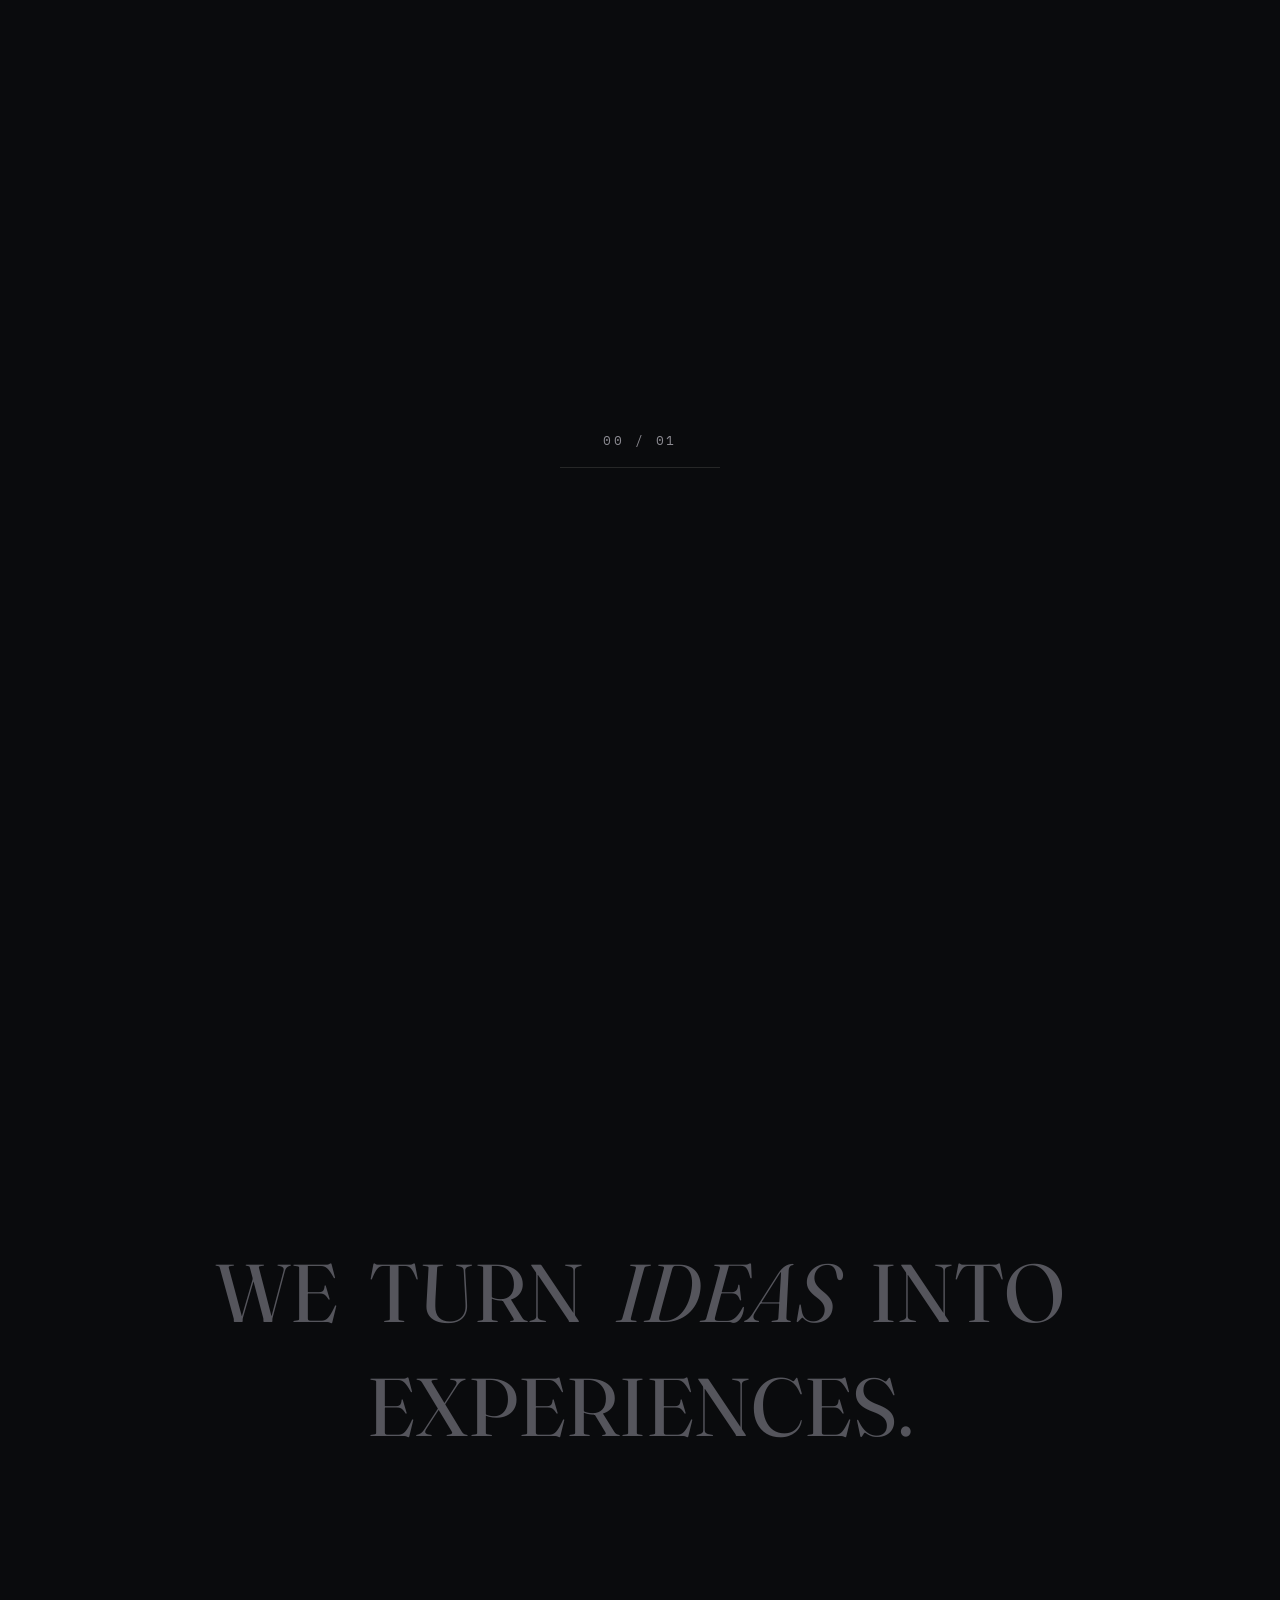
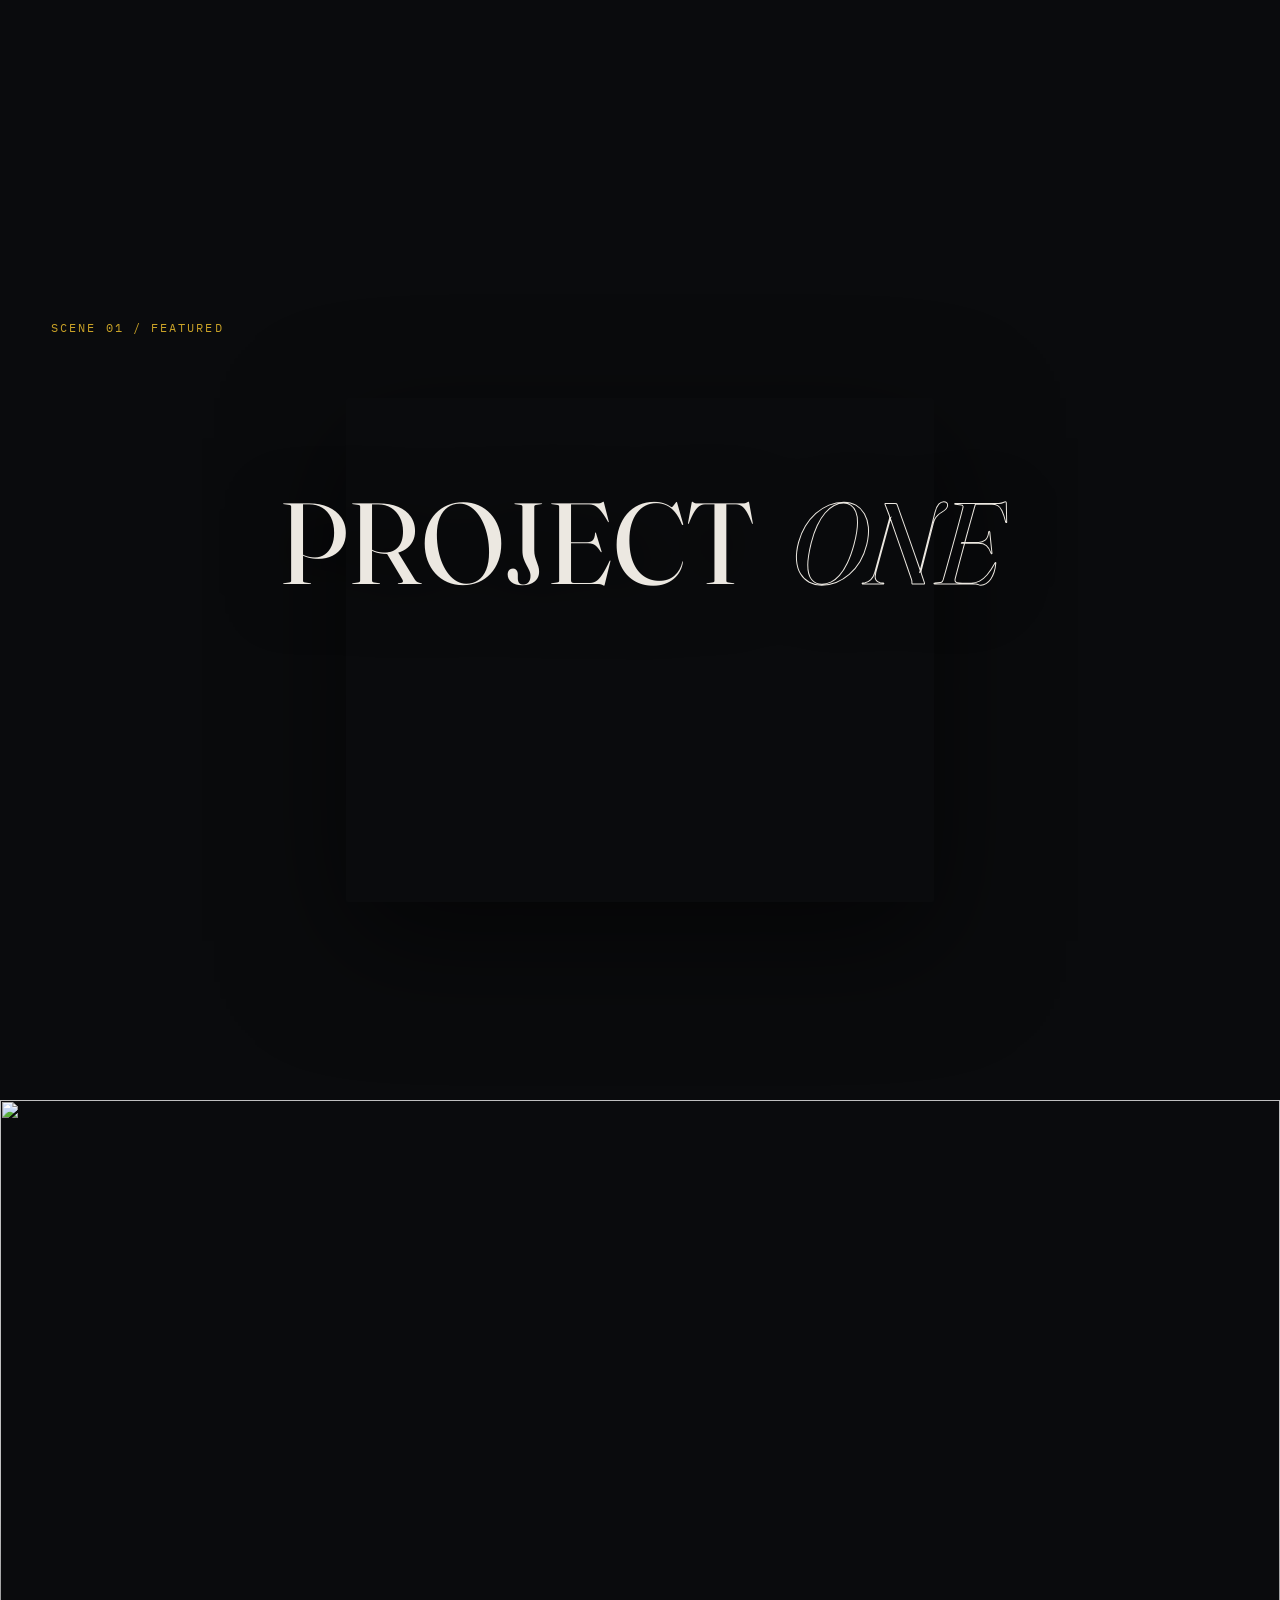
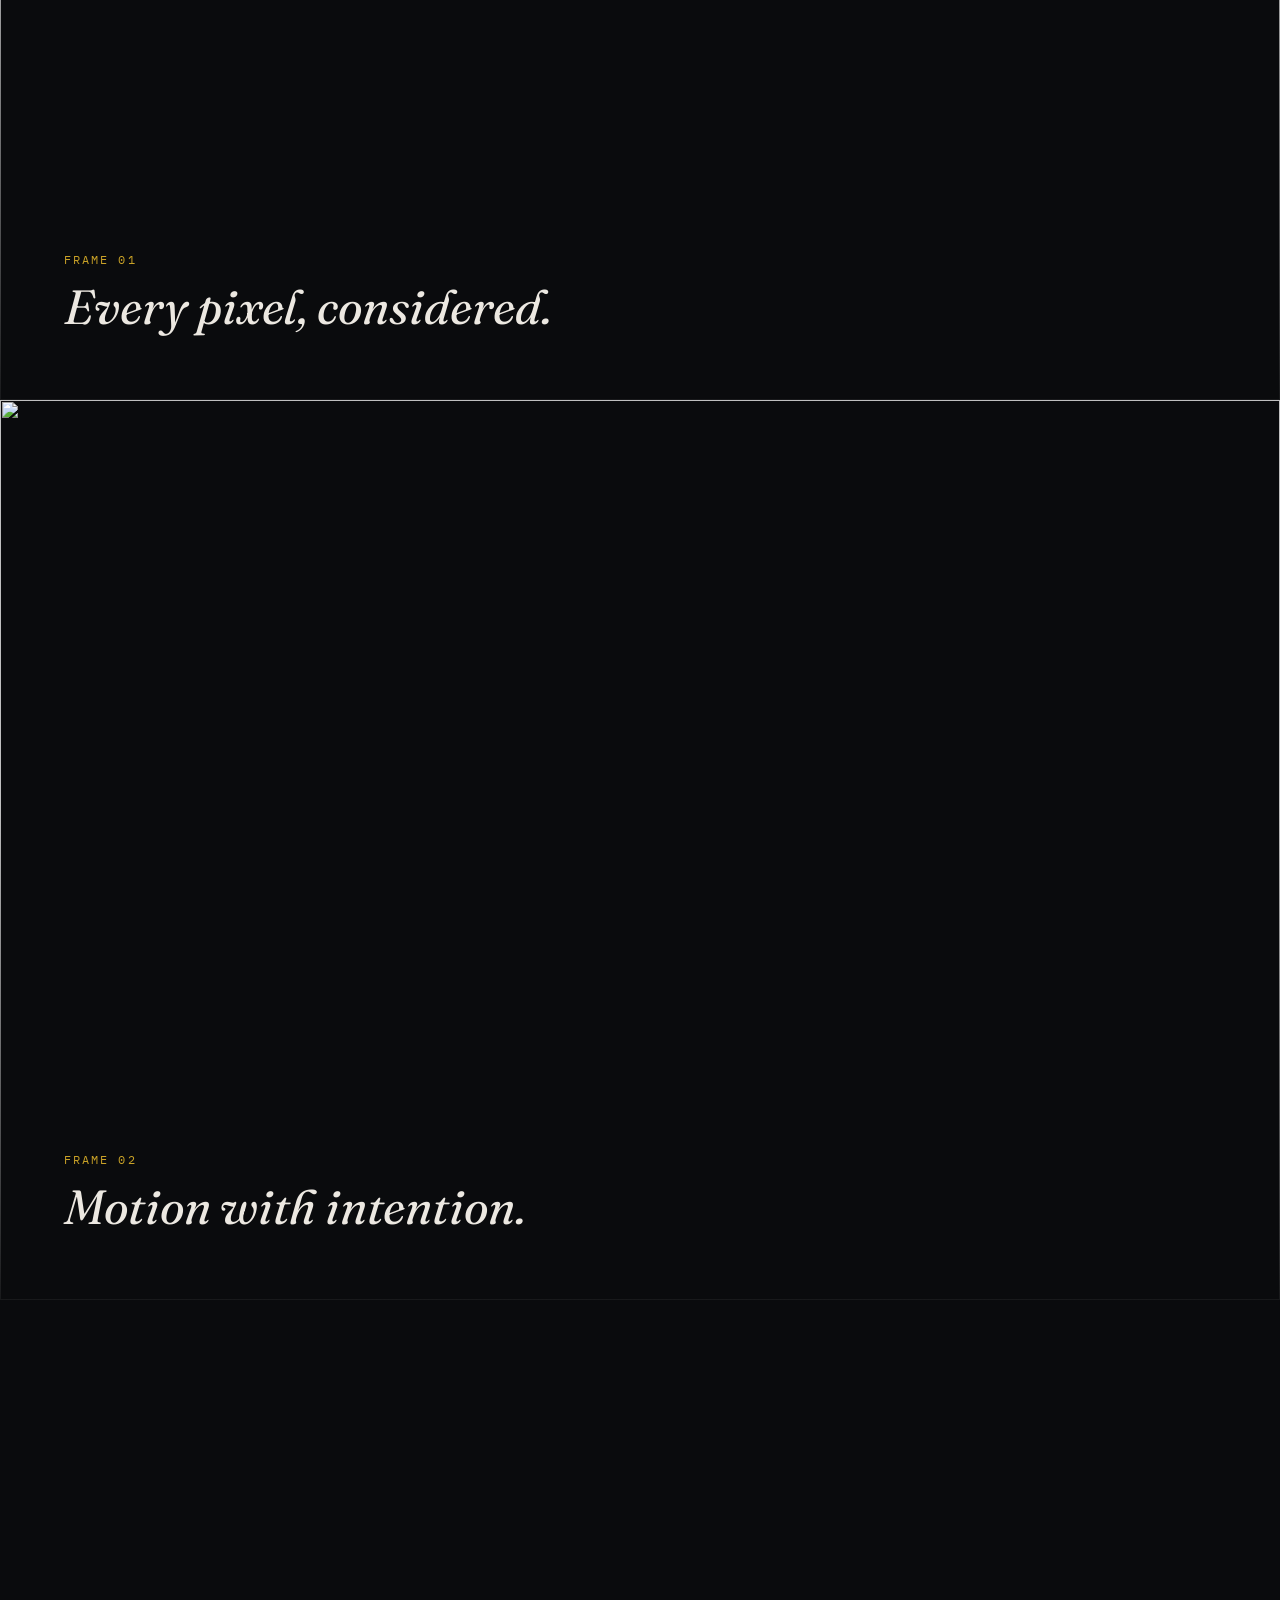
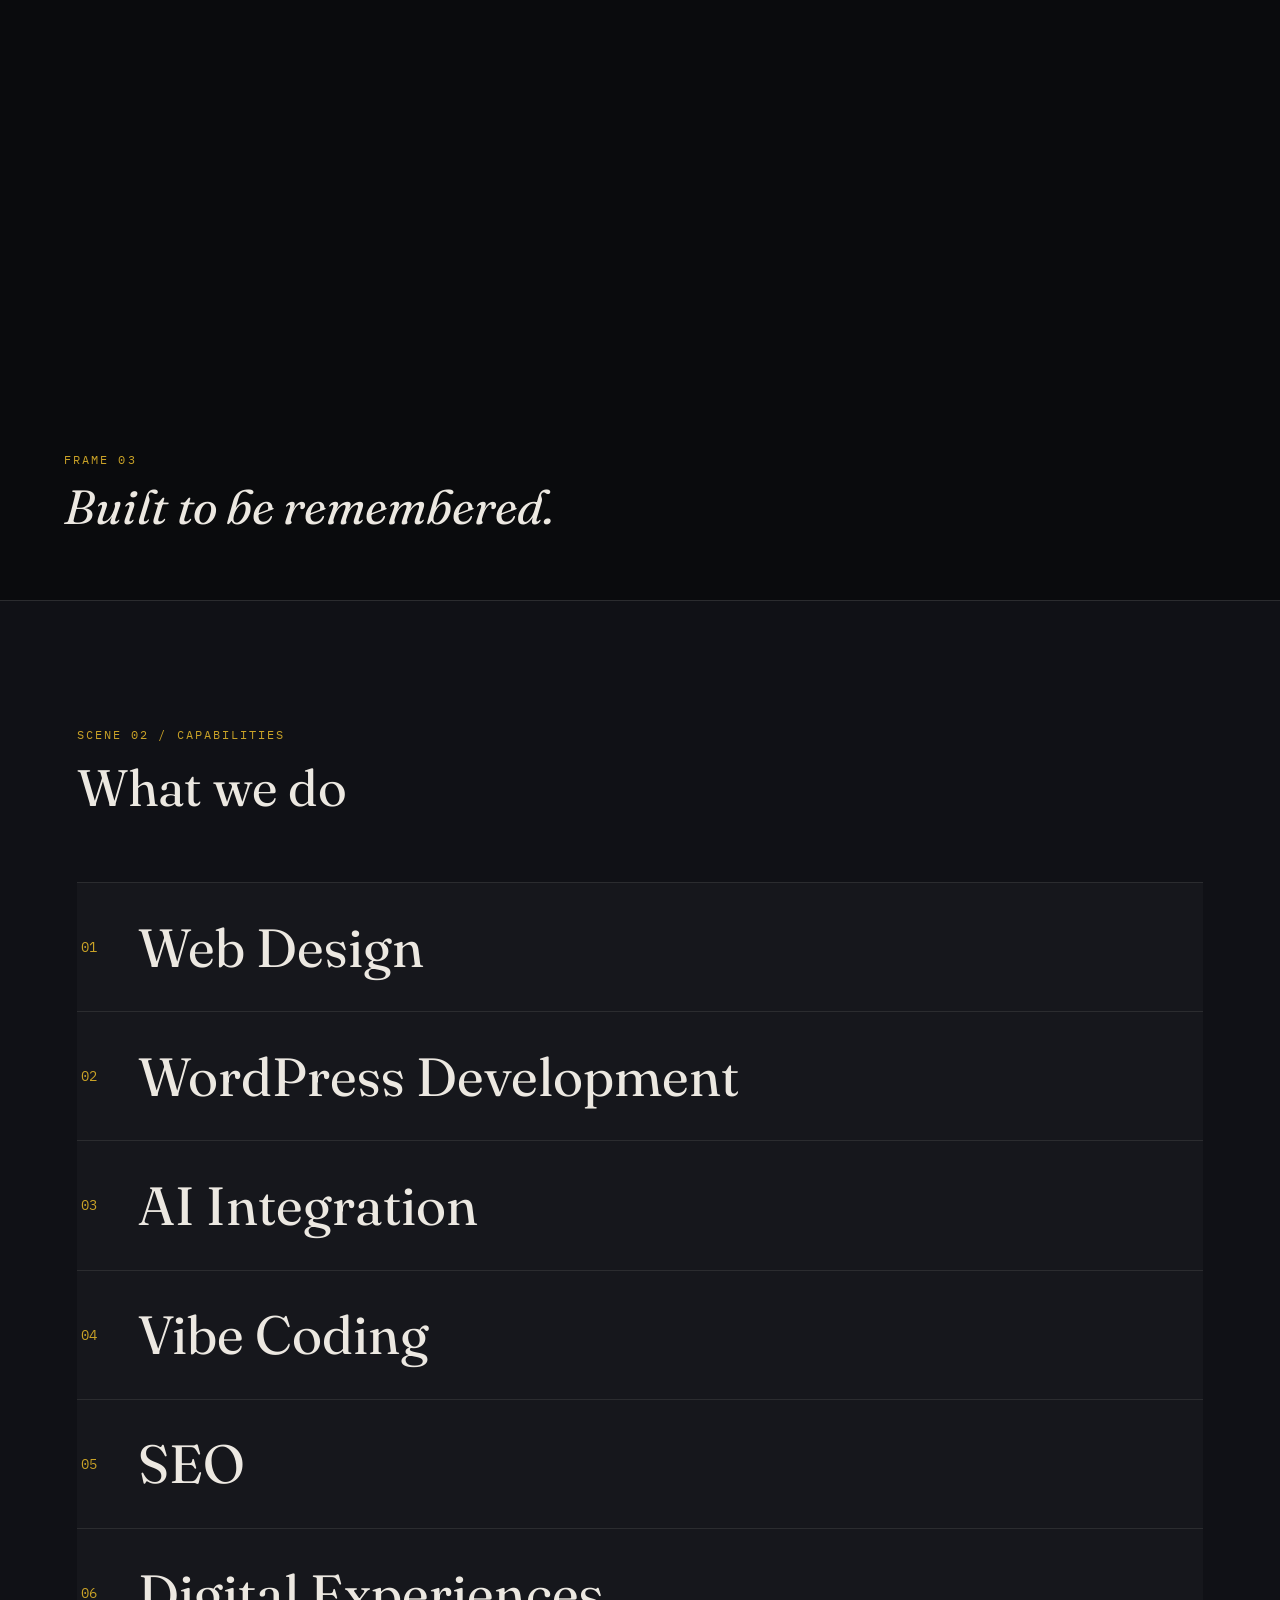
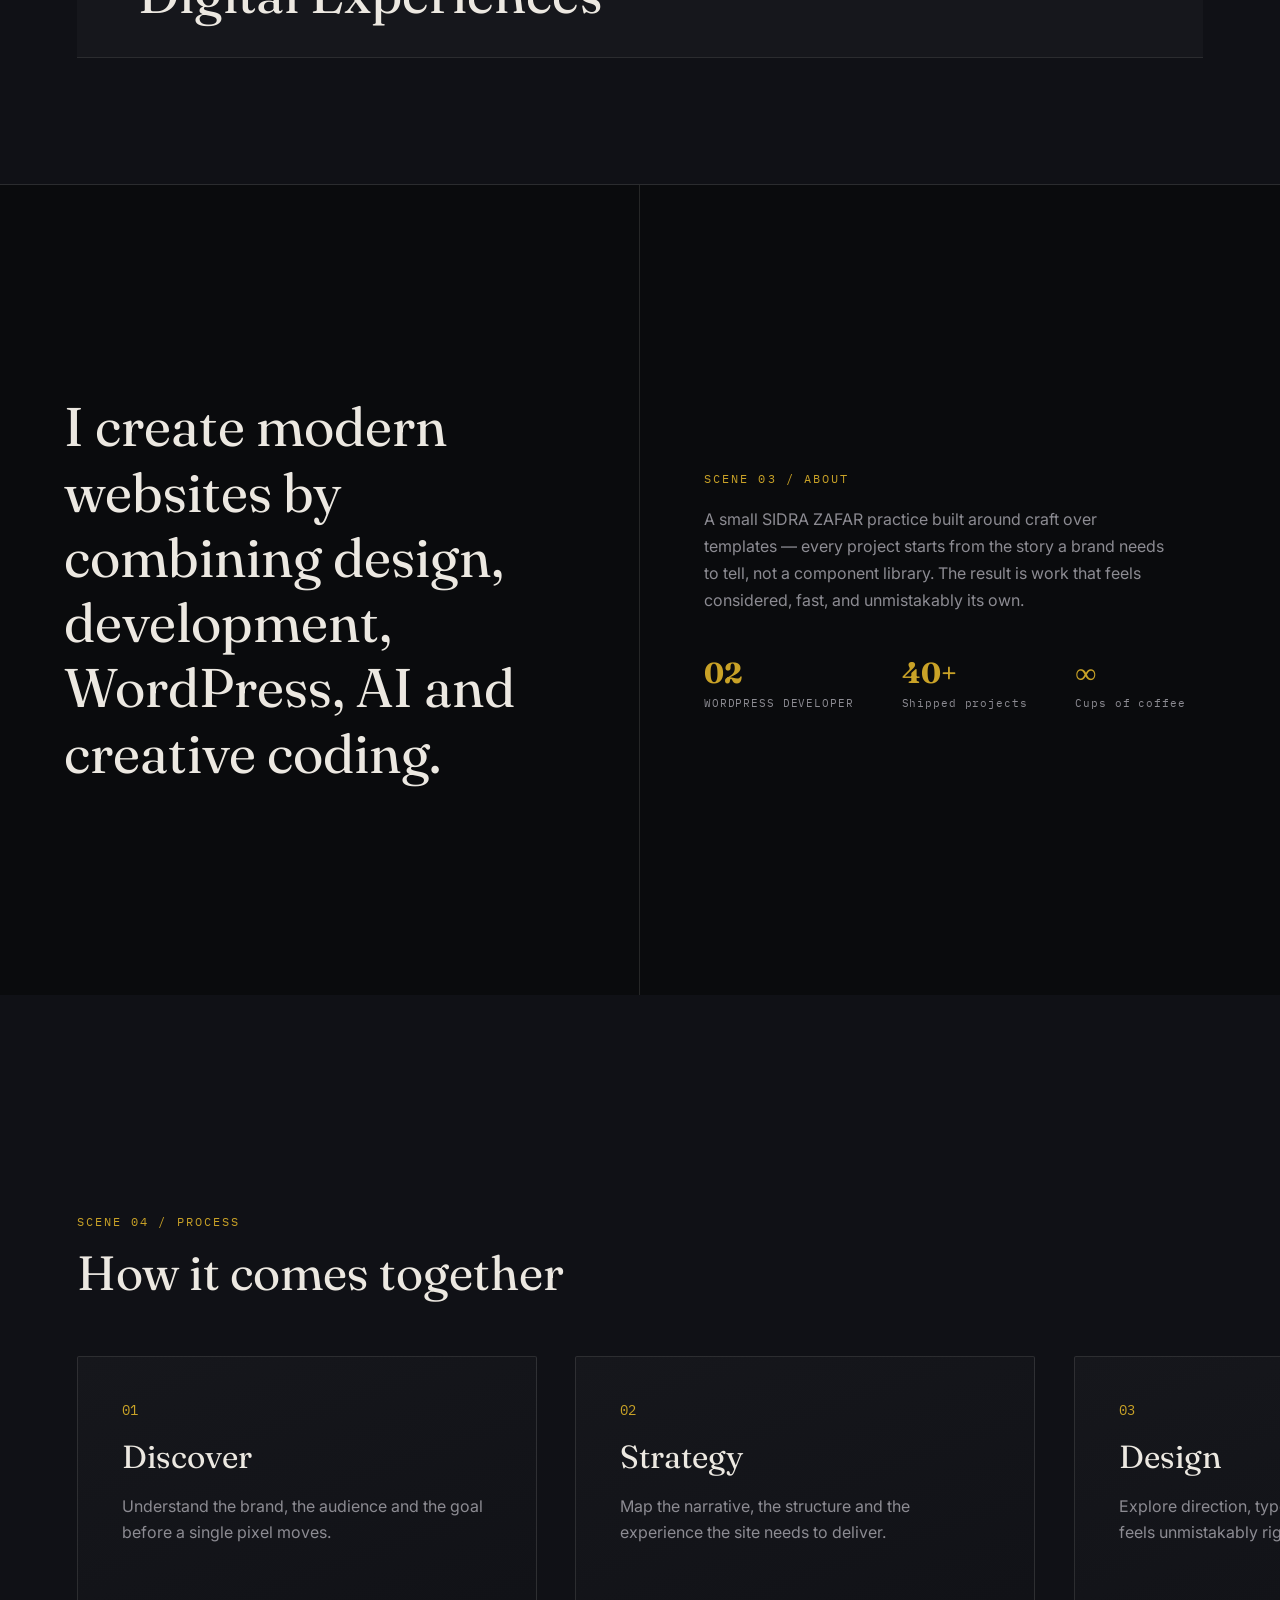
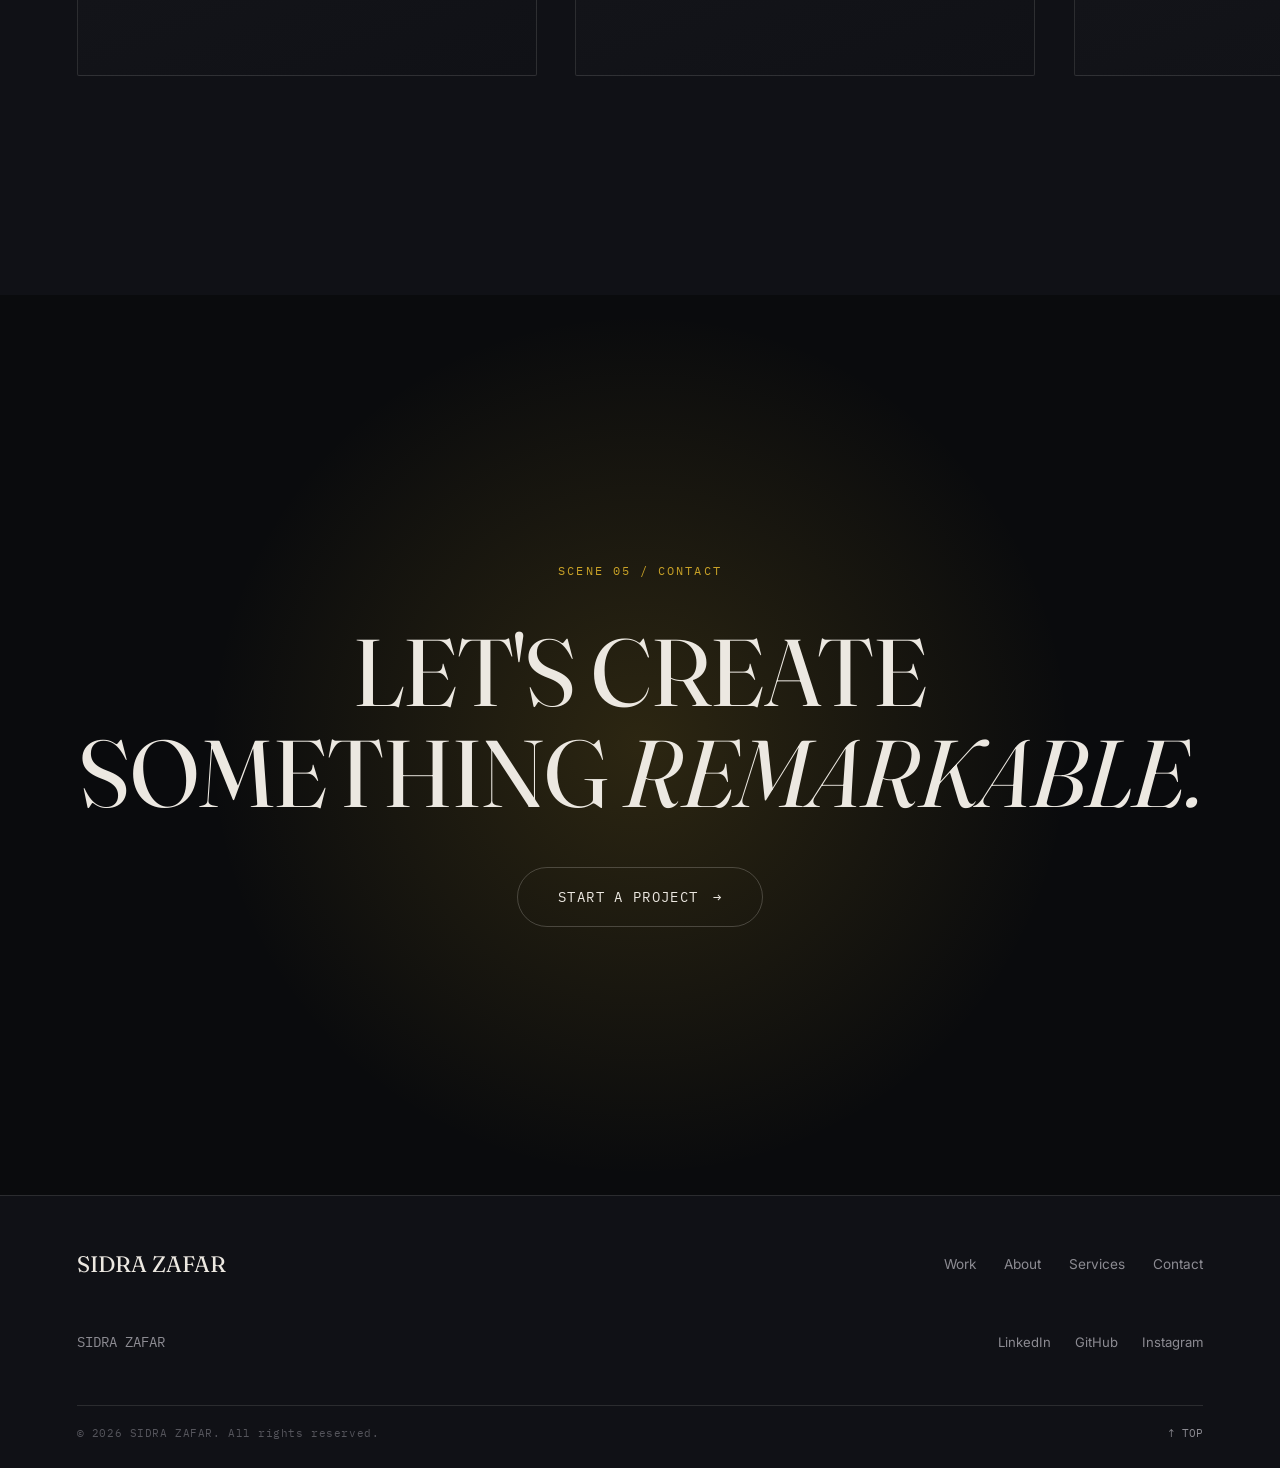
==== commit f6f97341: "Update index.html" ====
--- a/files (2) (3)/index.html
+++ b/files (2) (3)/index.html
@@ -3,7 +3,7 @@
 <head>
 <meta charset="UTF-8">
 <meta name="viewport" content="width=device-width, initial-scale=1.0, viewport-fit=cover">
-<title>MY BRAND — Digital Experiences</title>
+<title>SIDRA ZAFAR — Digital Experiences</title>
 <meta name="description" content="Creative development, intelligent design and immersive digital experiences.">
 
 <!-- Google Fonts -->
@@ -39,7 +39,7 @@
 
 <!-- ===== Navigation ===== -->
 <header class="nav" id="nav">
-  <a href="#top" class="nav-brand">MY BRAND</a>
+  <a href="#top" class="nav-brand">SIDRA ZAFAR</a>
   <nav class="nav-links" aria-label="Primary">
     <a href="#work" data-nav>Work</a>
     <a href="#about" data-nav>About</a>
@@ -70,15 +70,15 @@
     </div>
     <div class="hero-content">
       <h1 class="hero-title" id="heroTitle" aria-label="We build digital experiences">
-        <span class="line"><span class="word">WE</span> <span class="word">BUILD</span></span>
+        <span class="line"><span class="word">I</span> <span class="word">BUILD</span></span>
         <span class="line"><span class="word">DIGITAL</span></span>
         <span class="line"><span class="word word-italic">EXPERIENCES</span><span class="word dot">.</span></span>
       </h1>
-      <p class="hero-sub" id="heroSub">Creative development, intelligent design and immersive digital experiences.</p>
+      <p class="hero-sub" id="heroSub">Creative development, WordPress developer creating modern websites with AI, vibe coding and creative design..</p>
     </div>
     <div class="hero-meta">
       <span class="hero-meta-item">FILM // 2026</span>
-      <span class="hero-meta-item">DIR. STUDIO</span>
+      <span class="hero-meta-item">DIR. SIDRA ZAFAR</span>
     </div>
     <div class="scroll-cue" id="scrollCue">
       <span>SCROLL TO EXPLORE</span>
@@ -192,9 +192,9 @@
     </div>
     <div class="about-right">
       <span class="timecode-label">SCENE 03 / ABOUT</span>
-      <p class="about-body">A small studio practice built around craft over templates — every project starts from the story a brand needs to tell, not a component library. The result is work that feels considered, fast, and unmistakably its own.</p>
+      <p class="about-body">A small SIDRA ZAFAR practice built around craft over templates — every project starts from the story a brand needs to tell, not a component library. The result is work that feels considered, fast, and unmistakably its own.</p>
       <div class="about-stats">
-        <div><strong>06</strong><span>Years building</span></div>
+        <div><strong>02</strong><span>WORDPRESS DEVELOPER</span></div>
         <div><strong>40+</strong><span>Shipped projects</span></div>
         <div><strong>∞</strong><span>Cups of coffee</span></div>
       </div>
@@ -243,7 +243,7 @@
     <div class="cta-glow" aria-hidden="true"></div>
     <span class="timecode-label">SCENE 05 / CONTACT</span>
     <h2 class="cta-title">LET'S CREATE<br>SOMETHING <span class="word-italic">REMARKABLE.</span></h2>
-    <a href="mailto:hello@mybrand.studio" class="magnetic-btn" id="magneticBtn">
+    <a href="mailto:SIDRA ZAFAR" class="magnetic-btn" id="magneticBtn">
       <span>START A PROJECT</span>
       <span class="magnetic-btn-arrow">→</span>
     </a>
@@ -254,7 +254,7 @@
 <!-- ===== FOOTER ===== -->
 <footer class="footer">
   <div class="footer-top">
-    <span class="footer-brand">MY BRAND</span>
+    <span class="footer-brand">SIDRA ZAFAR</span>
     <nav class="footer-links" aria-label="Footer">
       <a href="#work">Work</a>
       <a href="#about">About</a>
@@ -263,7 +263,7 @@
     </nav>
   </div>
   <div class="footer-mid">
-    <a href="mailto:hello@mybrand.studio">hello@mybrand.studio</a>
+    <a href="mailto:SIDRA ZAFAR">SIDRA ZAFAR</a>
     <div class="footer-social">
       <a href="#" target="_blank" rel="noopener">LinkedIn</a>
       <a href="#" target="_blank" rel="noopener">GitHub</a>
@@ -271,7 +271,7 @@
     </div>
   </div>
   <div class="footer-bottom">
-    <span>© 2026 MY BRAND. All rights reserved.</span>
+    <span>© 2026 SIDRA ZAFAR. All rights reserved.</span>
     <button class="back-to-top" id="backToTop" aria-label="Back to top">↑ TOP</button>
   </div>
 </footer>
